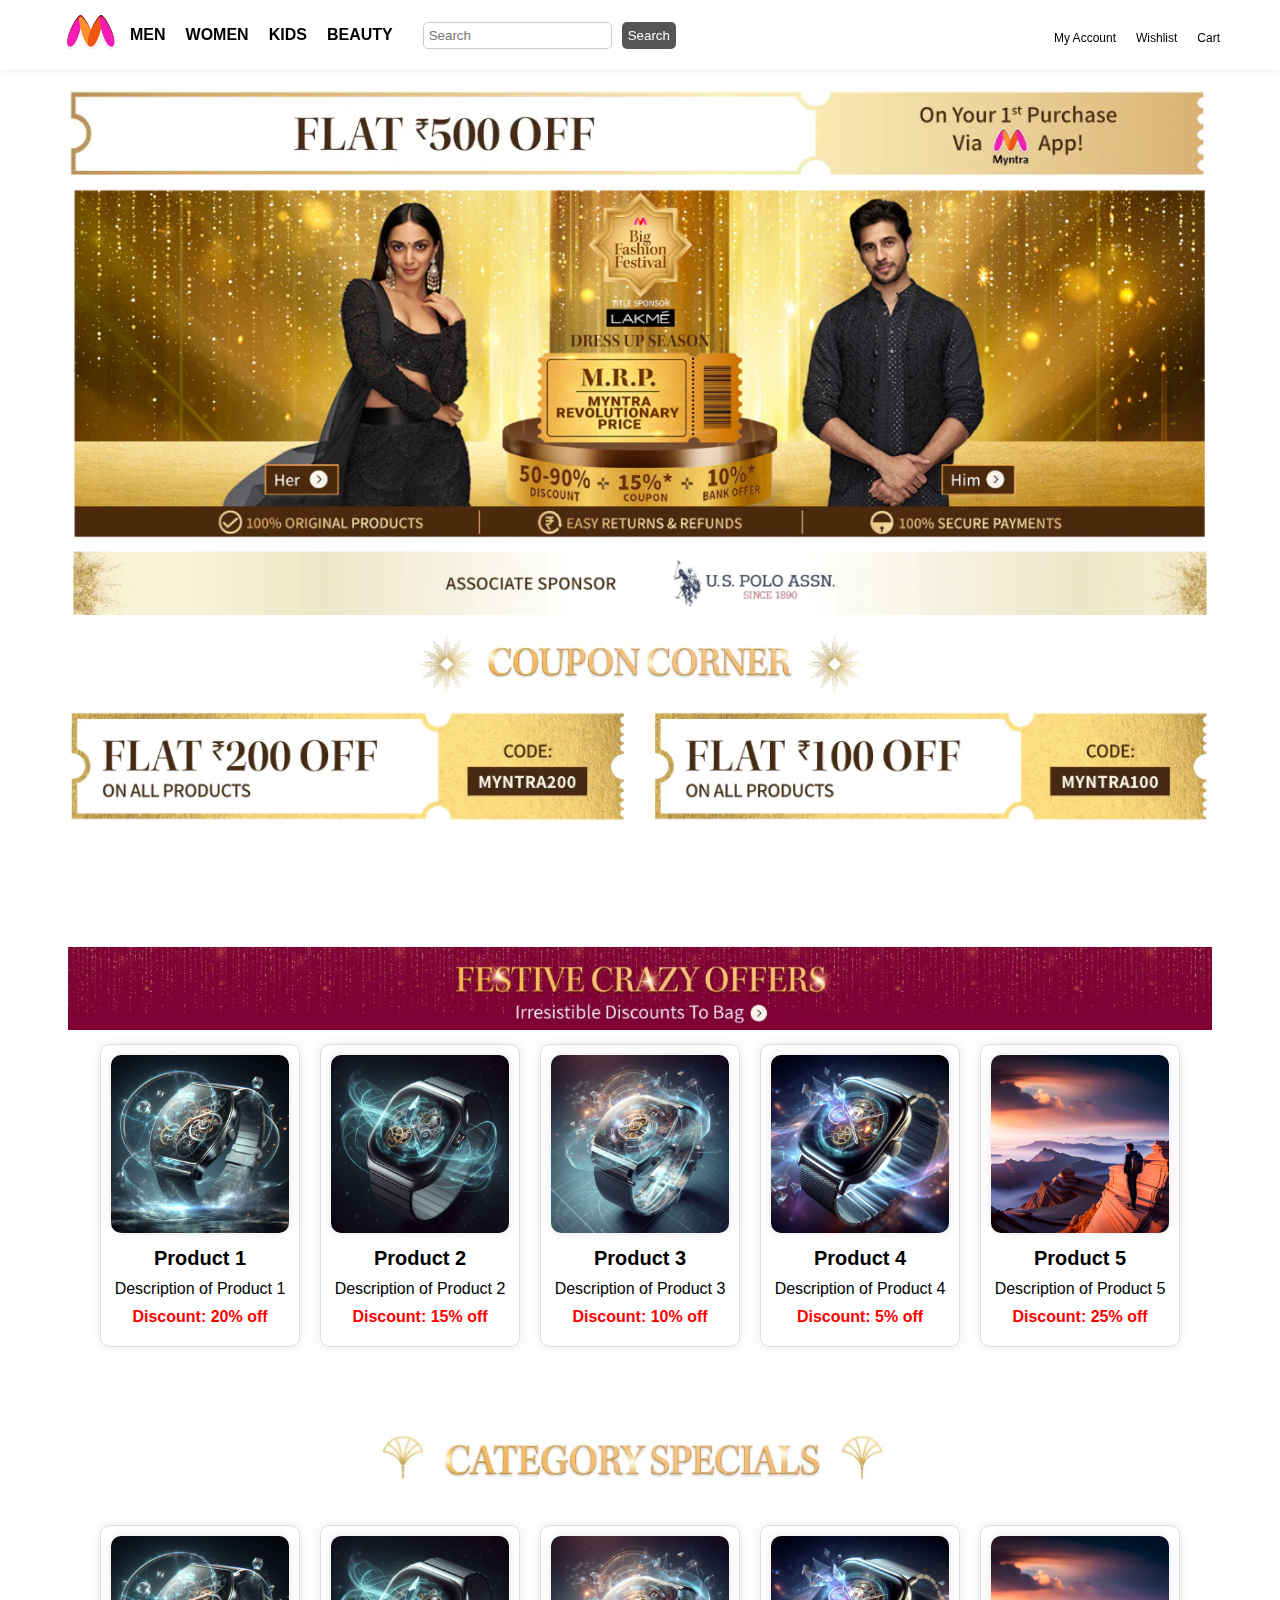
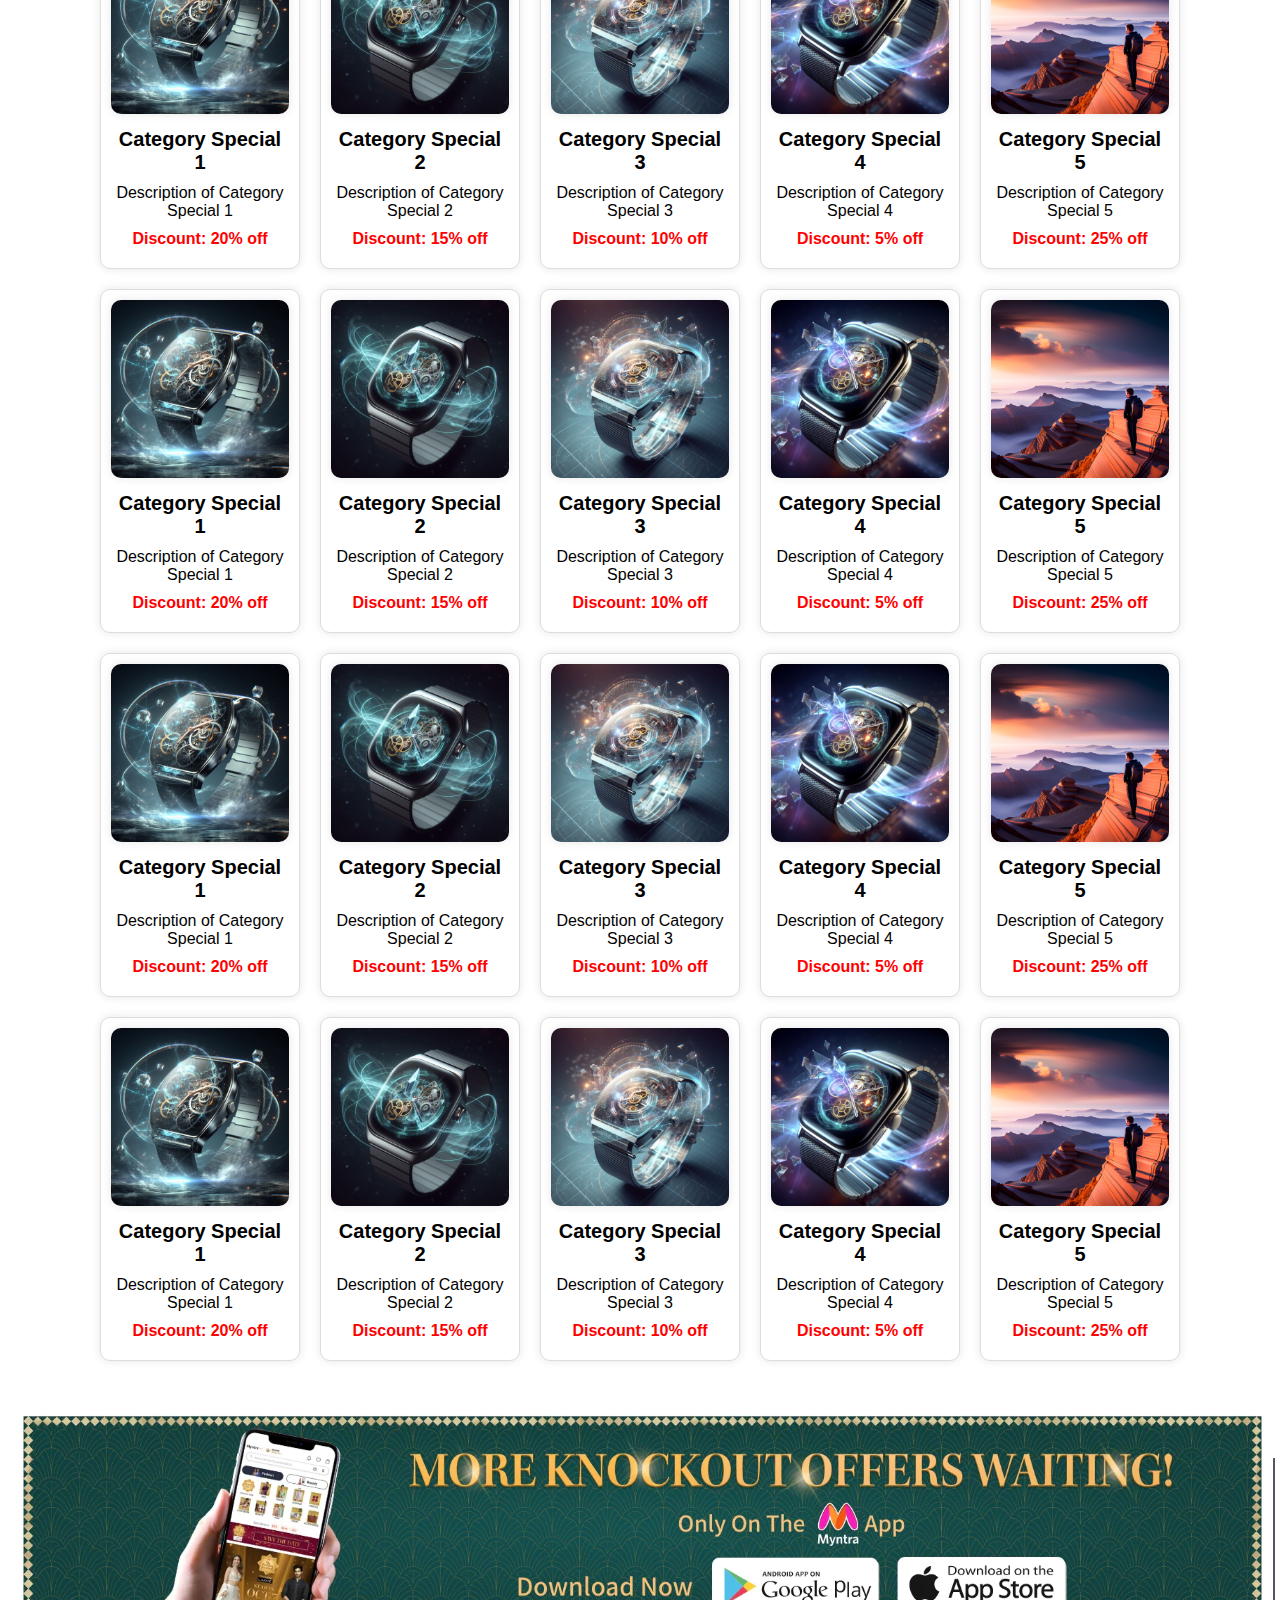
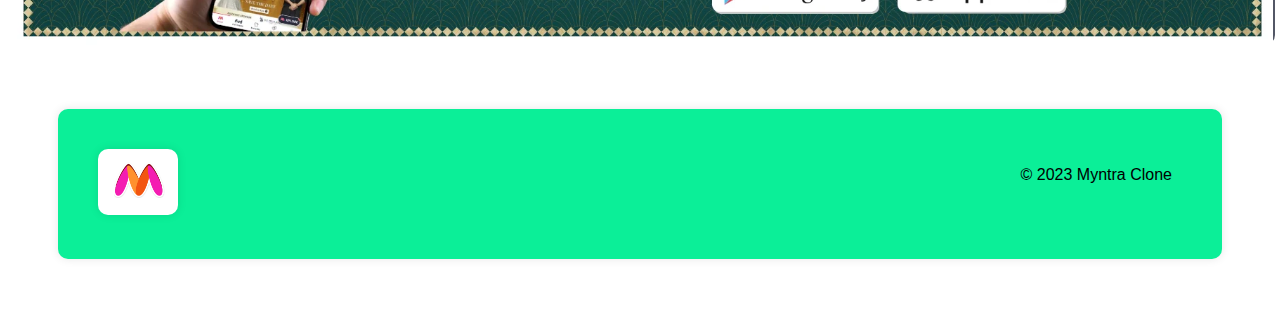
==== myntra/index.html @ 58ff1442 "first commit" ====
<!DOCTYPE html>
<html lang="en">
  <head>
    <meta charset="UTF-8" />
    <meta name="viewport" content="width=device-width, initial-scale=1.0" />
    <title>Myntra Clone</title>
    <link rel="stylesheet" href="styles/style.css" />
    <link rel="stylesheet" href="styles/header.css" />
    <link rel="stylesheet" href="styles/hero.css" />
    <link rel="stylesheet" href="styles/festive.css" />
    <link rel="stylesheet" href="styles/footer.css" />

    <link
      rel="stylesheet"
      href="https://cdnjs.cloudflare.com/ajax/libs/font-awesome/6.4.2/css/all.min.css"
      integrity="sha512-z3gLpd7yknf1YoNbCzqRKc4qyor8gaKU1qmn+CShxbuBusANI9QpRohGBreCFkKxLhei6S9CQXFEbbKuqLg0DA=="
      crossorigin="anonymous"
      referrerpolicy="no-referrer"
    />
  </head>
  <body>
    <div id="loading-screen" class="loading-screen">
      <div class="loading-content">
        <h2>Loading...</h2>
      </div>
    </div>
    <header class="myntra-header-section">
      <div class="myntra-header">
        <div class="logo">
          <img src="images/logo.png" alt="Myntra Logo" />
        </div>
        <nav class="main-menu">
          <ul>
            <li>
              <a href="#">MEN</a>
              <div class="sub-menu">
                <table>
                  <tr>
                    <td><a href="#">T-Shirts</a></td>
                    <td><a href="#">Casual Shirts</a></td>
                    <td><a href="#">Formal Shirts</a></td>
                  </tr>
                  <tr>
                    <td><a href="#">Sweatshirts</a></td>
                    <td><a href="#">Sweaters</a></td>
                    <td><a href="#">Jackets</a></td>
                  </tr>
                  <tr>
                    <td><a href="#">Blazers & Coats</a></td>
                    <td><a href="#">Suits</a></td>
                    <td><a href="#">Rain Jackets</a></td>
                  </tr>
                </table>
              </div>
            </li>
            <li>
              <a href="#">WOMEN</a>
              <div class="sub-menu">
                <table>
                  <tr>
                    <td><a href="#">T-Shirts</a></td>
                    <td><a href="#">Casual Shirts</a></td>
                    <td><a href="#">Formal Shirts</a></td>
                  </tr>
                  <tr>
                    <td><a href="#">Sweatshirts</a></td>
                    <td><a href="#">Sweaters</a></td>
                    <td><a href="#">Jackets</a></td>
                  </tr>
                  <tr>
                    <td><a href="#">Blazers & Coats</a></td>
                    <td><a href="#">Suits</a></td>
                    <td><a href="#">Rain Jackets</a></td>
                  </tr>
                </table>
              </div>
            </li>
            <li>
              <a href="#">KIDS</a>
              <div class="sub-menu">
                <table>
                  <tr>
                    <td><a href="#">T-Shirts</a></td>
                    <td><a href="#">Casual Shirts</a></td>
                    <td><a href="#">Formal Shirts</a></td>
                  </tr>
                  <tr>
                    <td><a href="#">Sweatshirts</a></td>
                    <td><a href="#">Sweaters</a></td>
                    <td><a href="#">Jackets</a></td>
                  </tr>
                  <tr>
                    <td><a href="#">Blazers & Coats</a></td>
                    <td><a href="#">Suits</a></td>
                    <td><a href="#">Rain Jackets</a></td>
                  </tr>
                </table>
              </div>
            </li>
            <li>
              <a href="#">BEAUTY</a>
              <div class="sub-menu">
                <table>
                  <tr>
                    <td><a href="#">T-Shirts</a></td>
                    <td><a href="#">Casual Shirts</a></td>
                    <td><a href="#">Formal Shirts</a></td>
                  </tr>
                  <tr>
                    <td><a href="#">Sweatshirts</a></td>
                    <td><a href="#">Sweaters</a></td>
                    <td><a href="#">Jackets</a></td>
                  </tr>
                  <tr>
                    <td><a href="#">Blazers & Coats</a></td>
                    <td><a href="#">Suits</a></td>
                    <td><a href="#">Rain Jackets</a></td>
                  </tr>
                </table>
              </div>
            </li>
          </ul>
        </nav>
        <div class="search-bar">
          <input type="text" placeholder="Search" />
          <button class="search-button">Search</button>
        </div>
        <div class="profile-menu">
          <a href="#">
            <i class="fas fa-user"></i>
            <span>My Account</span>
          </a>
          <a href="#">
            <i class="fas fa-heart"></i>
            <span>Wishlist</span>
          </a>
          <a href="#">
            <i class="fas fa-shopping-cart"></i>
            <span>Cart</span>
          </a>
        </div>
      </div>
    </header>
    <main>
      <section class="hero-section">
        <div class="image-list">
          <img src="images/home/1.png" alt="Image 1" />
          <img src="images/home/2.png" alt="Image 2" />
          <img src="images/home/3.png" alt="Image 3" />
          <img src="images/home/4.png" alt="Image 4" />
        </div>
      </section>
      <!-- Festive Crazy Offers Section -->
      <section class="festive-offers">
        <div class="header-image">
          <img src="images/festive.png" alt="Festive Crazy Offers Header" />
        </div>
        <div class="product-list">
          <div class="product-card">
            <img src="images/products/product1.jpeg" alt="Product 1" />
            <h3>Product 1</h3>
            <p>Description of Product 1</p>
            <p><strong>Discount: 20% off</strong></p>
          </div>
          <div class="product-card">
            <img src="images/products/product2.jpeg" alt="Product 2" />
            <h3>Product 2</h3>
            <p>Description of Product 2</p>
            <p><strong>Discount: 15% off</strong></p>
          </div>
          <div class="product-card">
            <img src="images/products/product3.jpeg" alt="Product 3" />
            <h3>Product 3</h3>
            <p>Description of Product 3</p>
            <p><strong>Discount: 10% off</strong></p>
          </div>
          <div class="product-card">
            <img src="images/products/product4.jpeg" alt="Product 4" />
            <h3>Product 4</h3>
            <p>Description of Product 4</p>
            <p><strong>Discount: 5% off</strong></p>
          </div>
          <div class="product-card">
            <img src="images/products/product5.jpeg" alt="Product 5" />
            <h3>Product 5</h3>
            <p>Description of Product 5</p>
            <p><strong>Discount: 25% off</strong></p>
          </div>
        </div>
      </section>
      <!-- Category Special Section -->
      <section class="category-special">
        <div class="header-image">
          <img src="images/special.png" alt="Category Special Header" />
        </div>
        <div class="product-list">
          <div class="product-card">
            <img src="images/products/product1.jpeg" alt="Category Special 1" />
            <h3>Category Special 1</h3>
            <p>Description of Category Special 1</p>
            <p><strong>Discount: 20% off</strong></p>
          </div>
          <div class="product-card">
            <img src="images/products/product2.jpeg" alt="Category Special 2" />
            <h3>Category Special 2</h3>
            <p>Description of Category Special 2</p>
            <p><strong>Discount: 15% off</strong></p>
          </div>
          <div class="product-card">
            <img src="images/products/product3.jpeg" alt="Category Special 3" />
            <h3>Category Special 3</h3>
            <p>Description of Category Special 3</p>
            <p><strong>Discount: 10% off</strong></p>
          </div>
          <div class="product-card">
            <img src="images/products/product4.jpeg" alt="Category Special 4" />
            <h3>Category Special 4</h3>
            <p>Description of Category Special 4</p>
            <p><strong>Discount: 5% off</strong></p>
          </div>
          <div class="product-card">
            <img src="images/products/product5.jpeg" alt="Category Special 5" />
            <h3>Category Special 5</h3>
            <p>Description of Category Special 5</p>
            <p><strong>Discount: 25% off</strong></p>
          </div>
          <div class="product-card">
            <img src="images/products/product1.jpeg" alt="Category Special 1" />
            <h3>Category Special 1</h3>
            <p>Description of Category Special 1</p>
            <p><strong>Discount: 20% off</strong></p>
          </div>
          <div class="product-card">
            <img src="images/products/product2.jpeg" alt="Category Special 2" />
            <h3>Category Special 2</h3>
            <p>Description of Category Special 2</p>
            <p><strong>Discount: 15% off</strong></p>
          </div>
          <div class="product-card">
            <img src="images/products/product3.jpeg" alt="Category Special 3" />
            <h3>Category Special 3</h3>
            <p>Description of Category Special 3</p>
            <p><strong>Discount: 10% off</strong></p>
          </div>
          <div class="product-card">
            <img src="images/products/product4.jpeg" alt="Category Special 4" />
            <h3>Category Special 4</h3>
            <p>Description of Category Special 4</p>
            <p><strong>Discount: 5% off</strong></p>
          </div>
          <div class="product-card">
            <img src="images/products/product5.jpeg" alt="Category Special 5" />
            <h3>Category Special 5</h3>
            <p>Description of Category Special 5</p>
            <p><strong>Discount: 25% off</strong></p>
          </div>
          <div class="product-card">
            <img src="images/products/product1.jpeg" alt="Category Special 1" />
            <h3>Category Special 1</h3>
            <p>Description of Category Special 1</p>
            <p><strong>Discount: 20% off</strong></p>
          </div>
          <div class="product-card">
            <img src="images/products/product2.jpeg" alt="Category Special 2" />
            <h3>Category Special 2</h3>
            <p>Description of Category Special 2</p>
            <p><strong>Discount: 15% off</strong></p>
          </div>
          <div class="product-card">
            <img src="images/products/product3.jpeg" alt="Category Special 3" />
            <h3>Category Special 3</h3>
            <p>Description of Category Special 3</p>
            <p><strong>Discount: 10% off</strong></p>
          </div>
          <div class="product-card">
            <img src="images/products/product4.jpeg" alt="Category Special 4" />
            <h3>Category Special 4</h3>
            <p>Description of Category Special 4</p>
            <p><strong>Discount: 5% off</strong></p>
          </div>
          <div class="product-card">
            <img src="images/products/product5.jpeg" alt="Category Special 5" />
            <h3>Category Special 5</h3>
            <p>Description of Category Special 5</p>
            <p><strong>Discount: 25% off</strong></p>
          </div>
          <div class="product-card">
            <img src="images/products/product1.jpeg" alt="Category Special 1" />
            <h3>Category Special 1</h3>
            <p>Description of Category Special 1</p>
            <p><strong>Discount: 20% off</strong></p>
          </div>
          <div class="product-card">
            <img src="images/products/product2.jpeg" alt="Category Special 2" />
            <h3>Category Special 2</h3>
            <p>Description of Category Special 2</p>
            <p><strong>Discount: 15% off</strong></p>
          </div>
          <div class="product-card">
            <img src="images/products/product3.jpeg" alt="Category Special 3" />
            <h3>Category Special 3</h3>
            <p>Description of Category Special 3</p>
            <p><strong>Discount: 10% off</strong></p>
          </div>
          <div class="product-card">
            <img src="images/products/product4.jpeg" alt="Category Special 4" />
            <h3>Category Special 4</h3>
            <p>Description of Category Special 4</p>
            <p><strong>Discount: 5% off</strong></p>
          </div>
          <div class="product-card">
            <img src="images/products/product5.jpeg" alt="Category Special 5" />
            <h3>Category Special 5</h3>
            <p>Description of Category Special 5</p>
            <p><strong>Discount: 25% off</strong></p>
          </div>
        </div>
      </section>
    </main>
    <!-- promo section -->
    <section class="section-promo">
      <img src="images/promo.png" alt="Promo" />
    </section>
    <footer class="site-footer">
      <div class="footer-logo">
        <img src="images/logo.png" alt="Myntra Logo" />
      </div>
      <div class="footer-content">
        <p>&copy; 2023 Myntra Clone</p>
        <div class="social-links">
          <a href="#"><i class="fab fa-facebook-f"></i></a>
          <a href="#"><i class="fab fa-instagram"></i></a>
          <a href="#"><i class="fab fa-twitter"></i></a>
        </div>
      </div>
    </footer>
    <script src="scripts/scripts.js"></script>
  </body>
</html>
---- myntra/styles/style.css ----
* {
    box-sizing: border-box;
}


body {
    font-family: Arial, sans-serif;
    margin: 50;
    padding: 0;
}

header {
    background-color: #333;
    color: #fff;
    text-align: center;
    padding: 10px 0;
}

main {
    display: flex;
    justify-content: center;
    flex-wrap: wrap;
    gap: 20px;
    padding: 20px;
}

.product {
    border: 1px solid #ccc;
    padding: 10px;
    text-align: center;
}

.product img {
    max-width: 100%;
    height: auto;
}

.add-to-cart {
    background-color: #333;
    color: #fff;
    border: none;
    padding: 5px 10px;
    cursor: pointer;
}
.section-promo {
    width: 100%;
    margin: 0 auto;  
    color: #fff;
    text-align: center;
    padding: 10px 0;
    
}
.section-promo img {
    overflow: hidden;
    border-radius: 10px;
   
}
    



.loading-screen {
    position: fixed;
    top: 0;
    left: 0;
    width: 100%;
    height: 100%;
    background-color: rgba(0, 0, 0, 0.7);
    display: flex;
    justify-content: center;
    align-items: center;
    z-index: 9999;
    transition: opacity 0.5s;
    opacity: 1;
  }
  
  .loading-content {
    text-align: center;
    color: white;
    font-size: 24px;
  }
---- myntra/styles/header.css ----
/* Header styles */
.myntra-header-section {
  display: flex;
  justify-content: space-between;
  align-items: center;
  background-color: #ffffff;
  box-shadow: 0 0 10px rgba(0, 0, 0, 0.1);
  height: 70px;
  color: #000000;
  padding: 0 50px; /* Adjust the left and right padding */
  position: fixed;
  top: 0;
  left: 0;
  width: 100%; /* Changed to 100% */
  z-index: 100;
}

.myntra-header {
  display: flex;
  align-items: center;
  max-width: 1200px;
  width: 100%;
  margin: 0 auto;
}
/* Logo styles */
.logo img {
  max-width: 100px;
}


/* Logo styles */
.logo img {
  max-width: 100px;
}

/* Main menu styles */
.main-menu ul {
  list-style: none;
  display: flex;
  margin: 0;
  padding: 0;
}

.main-menu li {
  position: relative;
  margin-right: 20px;
}

.main-menu a {
  text-decoration: none;
  color: #000000;
  font-weight: bold;
  position: relative;
}

/* Submenu styles */
.sub-menu {
  display: none;
  position: absolute;
  width: 500px;
  top: 100%;
  left: 0;
  background-color: #ffffff;
  border-radius: 10px;
  box-shadow: 0 0 10px rgba(0, 0, 0, 0.5);
  z-index: 999;
  padding: 20px; 
}

.sub-menu table {
  width: 100%;
  border-collapse: collapse;
}

.sub-menu tr {
  border-bottom: 1px solid #221f1f; 
}

.sub-menu td {
  padding: 5px;
  text-align: left;
}

.sub-menu a {
  color: #000000;
  font-weight: normal;
  display: block;
  text-decoration: none;
}

.sub-menu a:hover {
  color: #1120ee;
}

.main-menu li:hover .sub-menu {
  display: block;
}


.category {
  font-weight: bold;
  margin-bottom: 10px;
}



.search-bar {
  display: flex;
  flex-grow: 1;
  padding: 10px;
}

.search-bar input[type="text"] {
  justify-content: flex-end;
  padding: 5px;
  border: 1px solid #ccc;
  border-radius: 5px;
}

.search-button {
  background-color: #555;
  color: #fff;
  border: none;
  border-radius: 5px;
  margin-left: 10px;
  cursor: pointer;
}

.search-button:hover {
  background-color: #000;
}
.profile-menu {
  display: flex;
}

.profile-menu a {
  text-decoration: none;
  color: #000000;
  display: flex;
  flex-direction: column;
  align-items: center;
  padding: 10px;
}

.profile-menu i {
  font-size: 20px;
  margin-bottom: 5px;
}

.profile-menu span {
  font-size: 12px;
  text-align: center;
}

.profile-menu img {
  max-width: 40px;
  border-radius: 50%;
  margin-right: 10px;
}
---- myntra/styles/hero.css ----
/* Hero section styles */
.hero-section {
  margin-top: 20px; 
  padding: 20px;
  text-align: center;
  width: 100%;
}

/* Image list styles */
.image-list {
  list-style: none;
  padding: 0;
  margin: 0;
}

.image-list  {
  width: 100%;
  margin: 0 auto; /* Center the images horizontally */
  padding: 20px;
  box-sizing: border-box;
}

.image-list img {
  width: 100%;
  height: auto;
}
---- myntra/styles/festive.css ----
/* Festive Offers section styles */
.festive-offers {
  margin-top: 20px;
  padding: 40px;
  text-align: center;
  width: 100%;
}

.header-image img {
  width: 100%;
  max-height: 400px;
}

/* Product card styles */
.product-list {
  display: flex;
  flex-wrap: wrap;
  justify-content: center;
}

.product-card {
  width: 200px;
  margin: 10px;
  background-color: #ffffff;
  border: 1px solid #ddd;
  padding: 10px;
  box-sizing: border-box;
  text-align: center;
  border-radius: 10px;
  box-shadow: 0 0 10px rgba(0, 0, 0, 0.1);
}
.product-card:hover {
  /* box-shadow: 0 0 10px rgba(0, 0, 0, 0.3); */
  background-color: #fbfbff;
  color: #000;
  transform: scale(1.1);
  animation: shadow-pulse 0.5s ease-in-out infinite alternate;
}

@keyframes shadow-pulse {
  0% {
    box-shadow: 0 0 0 0 rgba(238, 10, 10, 0.2);
  }
  100% {
    box-shadow: 0 0 0 10px rgba(243, 4, 4, 0);
  }
}

.product-card img {
  width: 100%;
  max-height: 200px;
  border-radius: 10px;
  box-shadow: 0 0 10px rgba(0, 0, 0, 0.1);
 
}
.product-card img:hover {
  transform: scale(1.1);
  animation: image-grow 0.5s ease-in-out infinite alternate;
}

@keyframes image-grow {
  0% {
    transform: scale(1);
  }
  100% {
    transform: scale(1.1);
  }
}

.product-card h3 {
  font-size: 20px;
  margin: 10px 0;
}

.product-card p {
  font-size: 16px;
  margin: 10px 0;
}

.product-card strong {
  color: #ff0000; /* Set the color for the discount */
}
---- myntra/styles/footer.css ----
.site-footer {
  margin: 50px;
  background-color: rgb(11, 239, 152);
  color: #000000;
  padding: 40px;
  display: flex;
  justify-content: space-between;
  align-items: center;
  border-radius: 10px;
  box-shadow: 0 0 10px rgba(0, 0, 0, 0.1);
}

.footer-logo img {
  max-width: 100px;
  border-radius: 10px;
  box-shadow: 0 0 10px rgba(0, 0, 0, 0.1);
}

.footer-content {
  text-align: center;
}

.footer-content p {
  margin: 10px;
}
.footer-content a {
  color: #000000;
  text-decoration: none;
  font-weight: bold;
  margin-top: 10px;
  padding: 10px;
}
.footer-content a:hover {
  color: #000000;
  text-decoration: underline;
}
.footer-social-icons {
  display: flex;
  justify-content: space-between;
  align-items: center;
  max-width: 200px;
  margin: 0 auto;
}
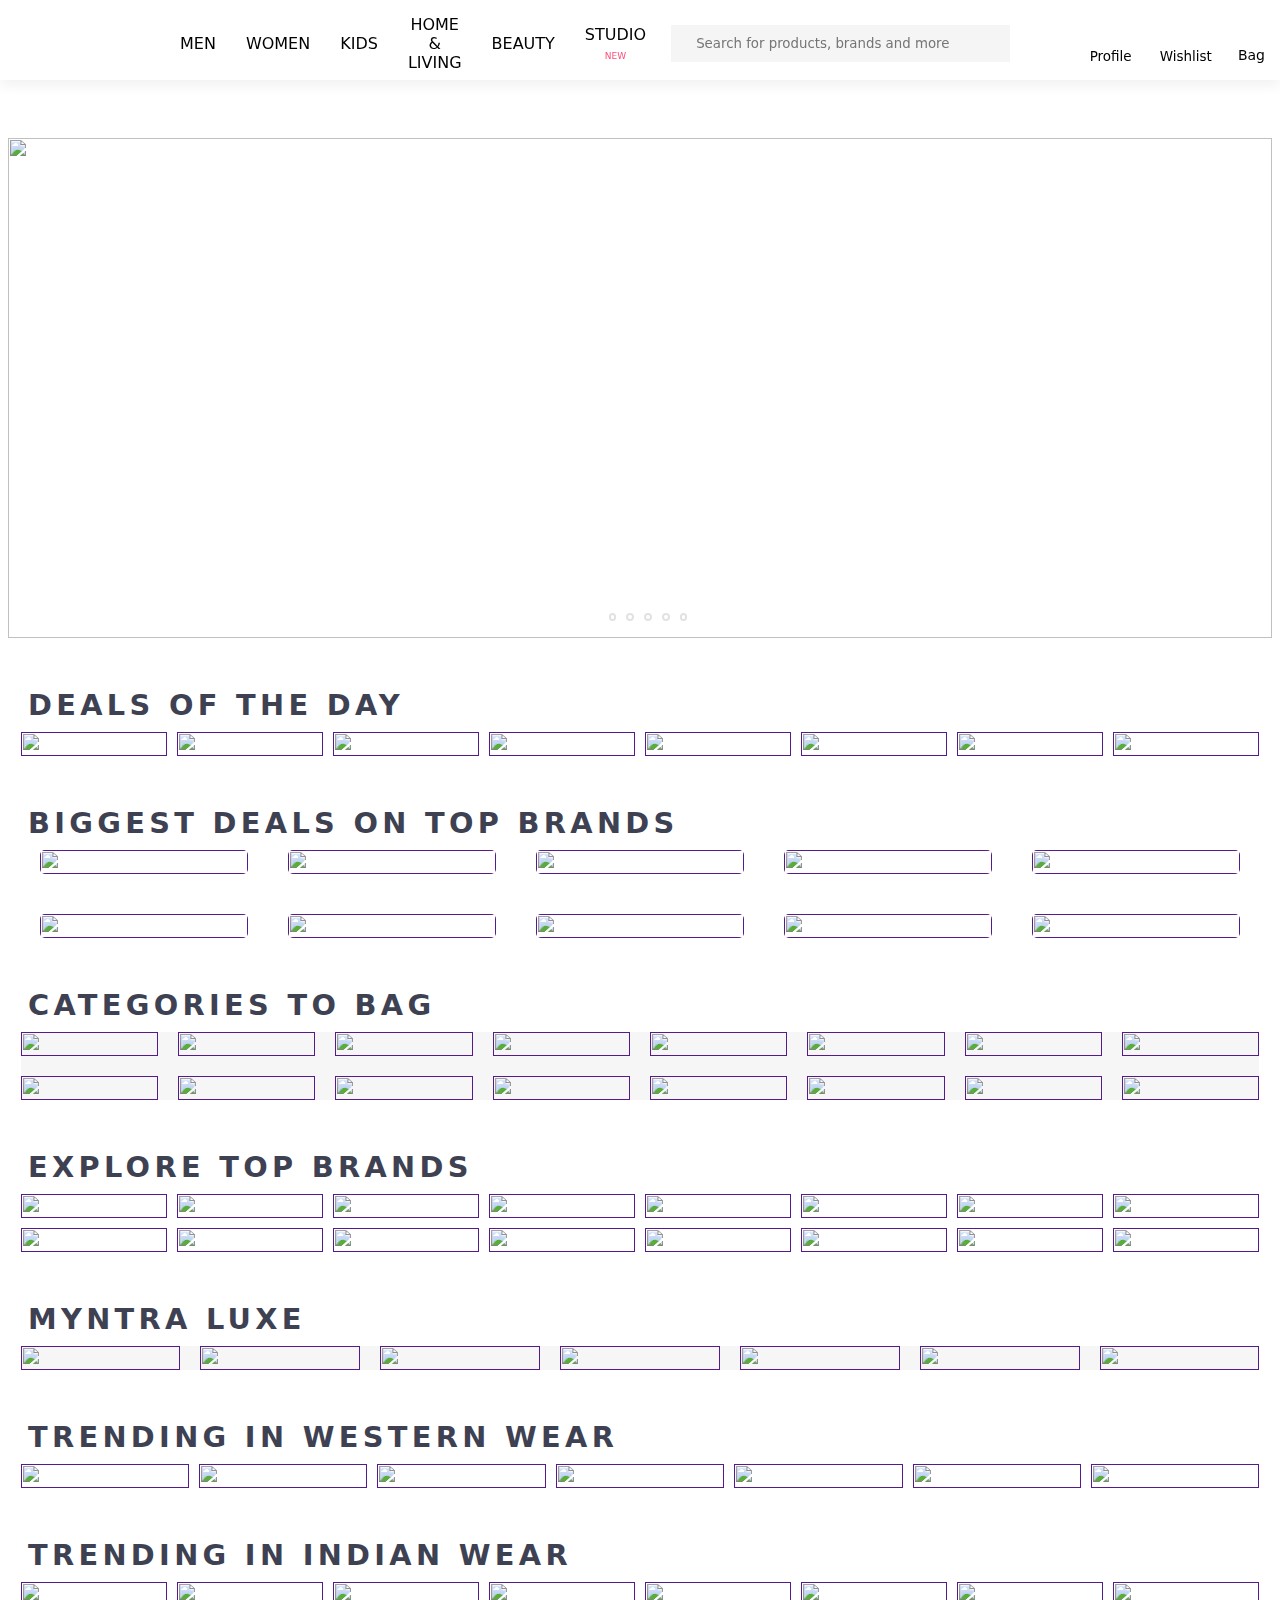
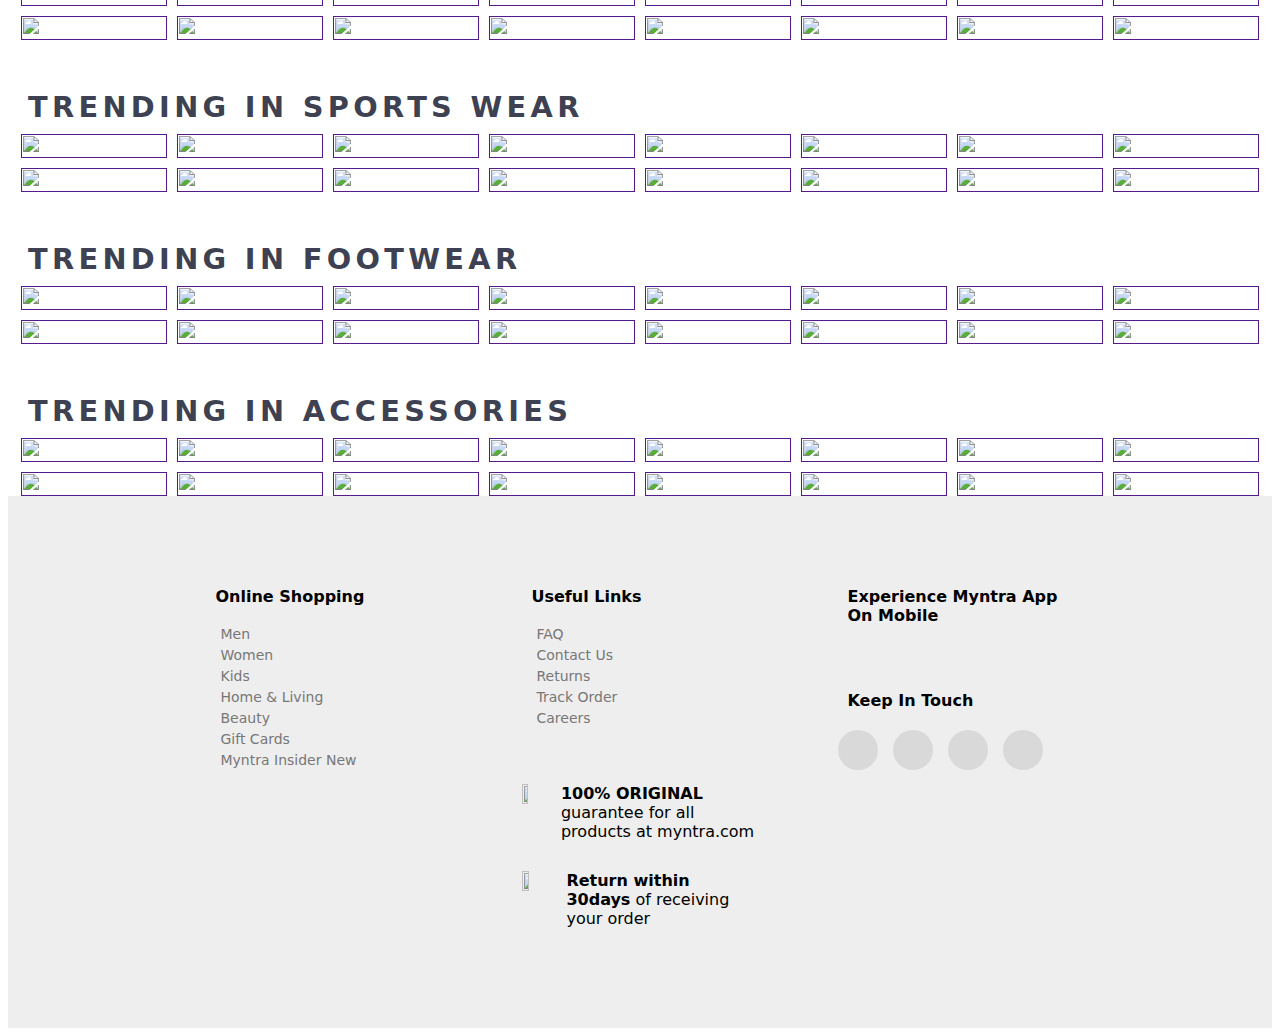
==== commit cc27f706: "first commit" ====
--- a/myntra/index.html
+++ b/myntra/index.html
@@ -1,339 +1,1274 @@
 <!DOCTYPE html>
 <html lang="en">
-  <head>
-    <meta charset="UTF-8" />
-    <meta name="viewport" content="width=device-width, initial-scale=1.0" />
-    <title>Myntra Clone</title>
-    <link rel="stylesheet" href="styles/style.css" />
-    <link rel="stylesheet" href="styles/header.css" />
-    <link rel="stylesheet" href="styles/hero.css" />
-    <link rel="stylesheet" href="styles/festive.css" />
-    <link rel="stylesheet" href="styles/footer.css" />
-
-    <link
-      rel="stylesheet"
-      href="https://cdnjs.cloudflare.com/ajax/libs/font-awesome/6.4.2/css/all.min.css"
-      integrity="sha512-z3gLpd7yknf1YoNbCzqRKc4qyor8gaKU1qmn+CShxbuBusANI9QpRohGBreCFkKxLhei6S9CQXFEbbKuqLg0DA=="
-      crossorigin="anonymous"
-      referrerpolicy="no-referrer"
-    />
-  </head>
-  <body>
-    <div id="loading-screen" class="loading-screen">
-      <div class="loading-content">
-        <h2>Loading...</h2>
+
+<head>
+  <meta charset="UTF-8" />
+ <meta name="viewport" content="width=device-width, initial-scale=1.0" />
+  <title>
+    Myntra | Home
+  </title>
+
+  <link rel="stylesheet" href="style.css" />
+  <link rel="stylesheet" href="./Product/nav.css">
+</head>
+
+<body>
+  <div id="nav">
+    <div class="menu">
+      <ul>
+        <img style="
+            height: 60px;
+            width: 60px;
+            margin-top: 11px;
+            margin-left: 15px;
+          "
+          src="[data-uri]"
+          alt="MyntraLogo" />
+
+
+
+        <div id="nav-titles">
+          <li>
+            <span style="padding:26px 0px;" class="menHover">MEN</span>
+            <div class="cr"></div>
+           
+
+            <div class="sub-menu-1">
+
+              <div style="margin-top:-40px ;">
+                <ul>
+                  <li>
+                    <a href="#">
+                      <h4>Topwear</h4>
+                    </a>
+                  </li>
+                  <li><a href="./Product_Page/mens.html">T-Shirts</a></li>
+                  <li><a href="./Product_Page/mens.html">Casual Shirts</a></li>
+                  <li><a href="./Product_Page/mens.html">Sweatshirts</a></li>
+                  <li><a href="./Product_Page/mens.html">Jackets</a></li>
+                  <li><a href="./Product_Page/mens.html">Blazers & Coats</a></li>
+                  <li><a href="./Product_Page/mens.html">Suits</a></li>
+                  <li><a href="./Product_Page/mens.html">Rain Jackets</a></li>
+                </ul>
+              </div>
+
+              <div style="margin-top: -40px;">
+                <ul>
+                  <li>
+                    <a href="#">
+                      <h4>Bottomwear</h4>
+                    </a>
+                  </li>
+
+                  <li><a href="#"> Jeans</a></li>
+                  <li><a href="#">Casual Trousers</a></li>
+                  <li><a href="#"> Formal Trousers</a></li>
+                  <li><a href="#"> Shortsr</a></li>
+                  <li><a href="#"> Track Pants & Joggers</a></li>
+                </ul>
+              </div>
+
+              <div style="margin-top: -40px;">
+                <ul>
+                  <li>
+                    <a href="#">
+                      <h4>Footwear</h4>
+                    </a>
+                  </li>
+                  <li><a href="#"> Casual Shoes</a></li>
+                  <li><a href="#"> Sports Shoes</a></li>
+                  <li><a href="#"> Formal Shoes</a></li>
+                  <li><a href="#"> Sneakers</a></li>
+                  <li><a href="#"> Sandals & Floaters</a></li>
+                  <li><a href="#"> Flip Flops</a></li>
+                  <li><a href="#"> Socks</a></li>
+                </ul>
+              </div>
+
+              <div style="margin-top: -40px;">
+                <ul>
+                  <li>
+                    <a href="#">
+                      <h4>Sports & Active Wear</h4>
+                    </a>
+                  </li>
+                  <li><a href="#">Sports Shoes</a></li>
+                  <li><a href="#"> Sports Sandals</a></li>
+                  <li><a href="#"> Active T-Shirts</a></li>
+                  <li><a href="#">Track Pants & Shorts</a></li>
+                  <li><a href="#"> Tracksuits</a></li>
+                  <li><a href="#"> Jackets & Sweatshirts</a></li>
+                  <li><a href="#"> Sports Accessories</a></li>
+                  <li><a href="#"> Swimwear</a></li>
+                </ul>
+              </div>
+
+              <div style="margin-top: -40px;">
+                <ul>
+                  <li>
+                    <a href="#">
+                      <h4>Fashion Accessories</h4>
+                    </a>
+                  </li>
+                  <li><a href="#"> Wallets</a></li>
+                  <li><a href="#"> Belts</a></li>
+                  <li><a href="#"> Perfumes & Body Mists</a></li>
+                  <li><a href="#"> Trimmers</a></li>
+                  <li><a href="#">Ties, Cufflinks & Pocket Squares</a></li>
+                  <li><a href="#"> Accessory Gift Sets</a></li>
+                  <li><a href="#"> Caps & Hats</a></li>
+                  <li><a href="#"> Mufflers, Scarves & Gloves</a></li>
+                  <li><a href="#"> Rings & Wristwear</a></li>
+                  <li><a href="#"> Helmets</a></li>
+                </ul>
+              </div>
+
+              <div class="cr"></div>
+
+
+            </div>
+
+
+          </li>
+
+          <li>
+            <span style="padding:26px 0px;" id="wm">WOMEN</span>
+            <div class="cr"></div>
+
+            <div id="sb1" class="sub-menu-1" style="margin-left:-135px ;">
+              <div style="margin-top: -40px;">
+                <ul>
+                  <li>
+                    <a href="#">
+                      <h4>Indian & Fusion Wear</h4>
+                    </a>
+                  </li>
+                  <li><a href="./Product_Page/womens.html"> Kurtas & Suits</a></li>
+                  <li><a href="./Product_Page/womens.html"> Kurtis, Tunics & Tops</a></li>
+                  <li><a href="./Product_Page/womens.html"> Sarees</a></li>
+                  <li><a href="./Product_Page/womens.html"> Ethnic Wear</a></li>
+                  <li><a href="./Product_Page/womens.html"> Leggings, Salwars & Churidars</a></li>
+
+                  <li><a href="#"> Skirts & Palazzos</a></li>
+                  <li><a href="#"> Dress Materials</a></li>
+                  <li><a href="#"> Lehenga Cholis</a></li>
+                  <li><a href="#"> Dupattas & Shawls</a></li>
+
+                  <li><a href="#"> Jackets </a></li>
+                </ul>
+              </div>
+              <div style="margin-top: -40px;">
+                <ul>
+                  <li>
+                    <a href="#">
+                      <h4>Western Wear</h4>
+                    </a>
+                  </li>
+                  <li><a href="#"> Dresses</a></li>
+                  <li><a href="#">Tops</a></li>
+                  <li><a href="#">Tshirts</a></li>
+                  <li><a href="#"> Jeans</a></li>
+                  <li><a href="#"> Trousers & Capris</a></li>
+
+                  <li><a href="#"> Co-ords</a></li>
+                  <li><a href="#"> Playsuits</a></li>
+                  <li><a href="#"> Jumpsuits</a></li>
+                  <li><a href="#"> Shrugs</a></li>
+                  <li><a href="#"> Sweaters & Sweatshirts</a></li>
+                  <li><a href="#">Jackets & Coats</a></li>
+                  <li><a href="#"> Blazers & Waistcoats</a></li>
+                </ul>
+              </div>
+              <div style="margin-top: -40px;">
+                <ul>
+                  <li>
+                    <a href="#">
+                      <h4>Maternity</h4>
+                    </a>
+                  </li>
+                  <br />
+                  <li>
+                    <a href="#">
+                      <h4>Sunglasses & Frames</h4>
+                    </a>
+                  </li>
+                  <br />
+                  <li>
+                    <a href="#">
+                      <h4>Footwear</h4>
+                    </a>
+                  </li>
+                  <li><a href="#"> Flats</a></li>
+                  <li><a href="#"> Casual Shoes</a></li>
+                  <li><a href="#">Tshirts</a></li>
+                  <li><a href="#"> Heels</a></li>
+                  <li><a href="#"> Boots</a></li>
+
+                
+                </ul>
+              </div>
+              <div style="margin-top: -40px;">
+                <ul>
+                  <li>
+                    <a href="#">
+                      <h4>Lingerie & Sleepwear</h4>
+                    </a>
+                  </li>
+                  <li><a href="#">Bra</a></li>
+                  <li><a href="#"> Briefs</a></li>
+                  <li><a href="#"> Shapewear</a></li>
+                  <li><a href="#"> Sleepwear & Loungewear</a></li>
+                  <li><a href="#"> Swimwear</a></li>
+
+                  <li><a href="#"> Camisoles & Thermals</a></li>
+                </ul>
+              </div>
+              <div style="margin-top: -40px;">
+                <ul>
+                  <li>
+                    <a href="#">
+                      <h4>Gadgets</h4>
+                    </a>
+                  </li>
+                  <li><a href="#">Smart Wearables</a></li>
+                  <li><a href="#"> Fitness Gadgets</a></li>
+                  <li><a href="#"> Headphones</a></li>
+                  <li><a href="#"> Speakers</a></li>
+                </ul>
+              </div>
+
+
+
+              <div class="cr"></div>
+
+
+
+
+
+            </div>
+          </li>
+          <li>
+            <span style="padding:26px 0px;" id="kd">KIDS</span>
+            <div class="cr"></div>
+
+            <div id="sb2" class="sub-menu-1" style="margin-left:-228px ;">
+              <div class="cr"></div>
+              <div style="margin-top: -40px;">
+                <ul>
+                  <li>
+                    <a href="#">
+                      <h4>Boys Clothing</h4>
+                    </a>
+                  </li>
+                  <li><a href="#"> T-Shirts</a></li>
+                  <li><a href="#"> Shirts</a></li>
+                  <li><a href="#"> Shorts</a></li>
+                  <li><a href="#"> Jeans</a></li>
+                  <li><a href="#"> Trousers</a></li>
+
+                  <li><a href="#"> Clothing Sets</a></li>
+                  <li><a href="#"> Ethnic Wear</a></li>
+                  <li><a href="#"> Track Pants & Pyjamas</a></li>
+                  <li><a href="#"> Jacket, Sweater & Sweatshirts</a></li>
+
+                  <li><a href="#"> Party Wear </a></li>
+                  <li><a href="#"> Innerwear & Thermals </a></li>
+                 
+                  <li><a href="#"> Value Packs </a></li>
+                </ul>
+              </div>
+
+              <div style="margin-top: -40px;">
+                <ul>
+                  <li>
+                    <a href="#">
+                      <h4>Girls Clothing</h4>
+                    </a>
+                  </li>
+                  <li><a href="#"> Dresses</a></li>
+                  <li><a href="#"> Tops</a></li>
+                  <li><a href="#"> Tshirts</a></li>
+                  <li><a href="#"> Clothing Sets</a></li>
+                  <li><a href="#"> Lehenga choli</a></li>
+
+                  <li><a href="#"> Kurta Sets</a></li>
+                  <li><a href="#">Party wear</a></li>
+                  <li><a href="#"> Dungarees & Jumpsuits</a></li>
+                  <li><a href="#"> Skirts & shorts</a></li>
+
+                  <li><a href="#"> Tights & Leggings </a></li>
+                  <li><a href="#">Jeans, Trousers & Capris </a></li>
+                  <li><a href="#">Jacket, Sweater & Sweatshirts</a></li>
+
+                </ul>
+              </div>
+              <div style="margin-top: -40px;">
+                <ul>
+                  <li>
+                    <a href="#">
+                      <h4>Footwear</h4>
+                    </a>
+                  </li>
+                  <li><a href="#"> Casual Shoes</a></li>
+                  <li><a href="#"> Flipflops</a></li>
+                  <li><a href="#"> Sports Shoes</a></li>
+                  <li><a href="#"> Flats</a></li>
+                  <li><a href="#"> Sandals</a></li>
+
+                  <li><a href="#"> Heels</a></li>
+                  <li><a href="#"> School Shoes</a></li>
+                  <li><a href="#"> Socks</a></li>
+                </ul>
+              </div>
+              <div style="margin-top: -40px;">
+                <ul>
+                  <li>
+                    <a href="#">
+                      <h4>Infants</h4>
+                    </a>
+                  </li>
+                  <li><a href="#"> Bodysuits</a></li>
+                  <li><a href="#"> Rompers & Sleepsuits</a></li>
+                  <li><a href="#"> Clothing Sets</a></li>
+                  <li><a href="#"> Tshirts & Tops</a></li>
+                  <li><a href="#"> Dresses</a></li>
+
+                  <li><a href="#"> Bottom wear</a></li>
+                  <li><a href="#"> Winter Wear</a></li>
+                  <li><a href="#"> Innerwear & Sleepwear</a></li>
+                  <li><a href="#"> Infant Care</a></li>
+                </ul>
+              </div>
+
+              <div style="margin-top: -40px;">
+                <ul>
+                  <li>
+                    <a href="#">
+                      <h4>Kids Accessories</h4>
+                    </a>
+                  </li>
+                  <li><a href="#"> Bags & Backpacks</a></li>
+                  <li><a href="#"> Jewellery & Hair accessory</a></li>
+                  <li><a href="#"> Sunglasses</a></li>
+                  <li><a href="#"> Masks & Protective Gears</a></li>
+                  <li><a href="#"> Caps & Hats</a></li>
+                </ul>
+              </div>
+            </div>
+          </li>
+          <li>
+            <span style="padding:26px 0px;" id="hl">HOME & LIVING</span>
+            <div class="cr"></div>
+            <div id="sb3" class="sub-menu-1" style="margin-left:-295px;">
+              <div class="cr"></div>
+              <div style="margin-top: -40px;">
+                <ul>
+                  <li>
+                    <a href="#">
+                      <h4>Bed Linen & Furnishing</h4>
+                    </a>
+                  </li>
+                  <li><a href="#"> Bed Runners</a></li>
+                  <li><a href="#"> Mattress Protectors</a></li>
+                  <li><a href="#"> Bedsheets</a></li>
+                  <li><a href="#"> Bedding Sets</a></li>
+                  <li><a href="#"> Blankets, Quilts & Dohars</a></li>
+
+                  <li><a href="#"> Pillows & Pillow Covers</a></li>
+                  <li><a href="#"> Bed Covers</a></li>
+                  <li><a href="#">Diwan Sets</a></li>
+                  <li><a href="#">Chair Pads & Covers</a></li>
+                  <li><a href="#"> Sofa Covers</a></li>
+                </ul>
+              </div>
+              <div style="margin-top: -40px;">
+                <ul>
+                  <li>
+                    <a href="#">
+                      <h4>Bath</h4>
+                    </a>
+                  </li>
+                  <li><a href="#">Bath Towels</a></li>
+                  <li><a href="#">Hand & Face Towels</a></li>
+                  <li><a href="#"> Beach Towels</a></li>
+                  <li><a href="#"> Towels Set</a></li>
+                  <li><a href="#"> Bath Rugs</a></li>
+
+                  <li><a href="#"> Bathroom Accessories </a></li>
+                  <li><a href="#"> Shower Curtains</a></li>
+                  <li><a href="#"> Bath Robes</a></li>
+                </ul>
+              </div>
+              <div style="margin-top: -40px;">
+                <ul>
+                  <li>
+                    <a href="#">
+                      <h4>Home Décor</h4>
+                    </a>
+                  </li>
+                  <li><a href="#"> Plants & Planters</a></li>
+                  <li><a href="#"> Aromas & Candles</a></li>
+                  <li><a href="#"> Clocks</a></li>
+                  <li><a href="#"> Mirrors</a></li>
+                  <li><a href="#"> Wall Décor</a></li>
+
+                  <li><a href="#"> Festive Decor</a></li>
+                  <li><a href="#"> Pooja Essentials</a></li>
+                  <li><a href="#"> Wall Shelves</a></li>
+                  <li><a href="#"> Fountains</a></li>
+                  <li><a href="#"> Showpieces & Vases</a></li>
+                  <li><a href="#"> Ottoman</a></li>
+                </ul>
+              </div>
+              <div style="margin-top: -40px;">
+                <ul>
+                  <li>
+                    <a href="#">
+                      <h4>Home Gift Sets</h4>
+                    </a>
+                  </li>
+                  <br />
+                  <li>
+                    <a href="#">
+                      <h4>Kitchen & Table</h4>
+                    </a>
+                  </li>
+                  <li><a href="#"> Table Runners</a></li>
+                  <li><a href="#"> Dinnerware & Serveware</a></li>
+                  <li><a href="#"> Cups and Mugs</a></li>
+                  <li><a href="#"> Bakeware & Cookware</a></li>
+                  <li><a href="#"> Kitchen Storage & Tools</a></li>
+
+                  <li><a href="#"> Bar & Drinkware</a></li>
+                  <li><a href="#"> Table Covers & Furnishings</a></li>
+                </ul>
+              </div>
+              <div style="margin-top: -40px;">
+                <ul>
+                  <li>
+                    <a href="#">
+                      <h4>Brands</h4>
+                    </a>
+                  </li>
+                  <li><a href="#"> H&M</a></li>
+                  <li><a href="#"> Marks & Spencer</a></li>
+                  <li><a href="#"> Home Centre</a></li>
+                  <li><a href="#">Spaces</a></li>
+                  <li><a href="#">D'Decor</a></li>
+
+                  <li><a href="#">Story@Home</a></li>
+                  <li><a href="#"> Raymond Home</a></li>
+                  <li><a href="#"> Trident</a></li>
+                  <li><a href="#"> Cortina</a></li>
+                  <li><a href="#"> Random</a></li>
+                  <li><a href="#"> Ellementry</a></li>
+                  <li><a href="#"> ROMEE</a></li>
+                  <li><a href="#"> SEJ by Nisha Gupta</a></li>
+                </ul>
+              </div>
+            </div>
+          </li>
+          <li>
+            <span style="padding:26px 0px;" id="beauty-tag">BEAUTY</span>
+            <div class="cr"></div>
+            <div id="sb4" class="sub-menu-1" style="margin-left:-448px ;">
+              <div class="cr"></div>
+              <div style="margin-top: -40px;">
+                <ul>
+                  <li>
+                    <a href="#">
+                      <h4>Makeup</h4>
+                    </a>
+                  </li>
+                  <li><a href="#">Lipstick</a></li>
+                  <li><a href="#"> Lip Gloss</a></li>
+                  <li><a href="#"> Lip Liner</a></li>
+                  <li><a href="#"> Mascara</a></li>
+
+                  <li><a href="#"> Eyeliner</a></li>
+                  <li><a href="#"> Kajal</a></li>
+                  <li><a href="#"> Eyeshadow</a></li>
+                  <li><a href="#"> Foundation</a></li>
+                  <li><a href="#"> Primer</a></li>
+                  <li><a href="#"> Concealer</a></li>
+                  <li><a href="#"> Compact</a></li>
+                  <li><a href="#"> Nail Polish</a></li>
+                </ul>
+              </div>
+              <div style="margin-top: -40px;">
+                <ul>
+                  <li>
+                    <a href="#">
+                      <h4>Skincare, Bath & Body</h4>
+                    </a>
+                  </li>
+                  <li><a href="#"> Face Moisturiser</a></li>
+                  <li><a href="#"> Cleanser</a></li>
+                  <li><a href="#"> Masks & Peel</a></li>
+                  <li><a href="#"> Sunscreen</a></li>
+
+                  <li><a href="#"> Serum</a></li>
+                  <li><a href="#"> Face Wash</a></li>
+                  <li><a href="#"> Eye Cream</a></li>
+                  <li><a href="#"> Lip Balm</a></li>
+                  <li><a href="#"> Body Lotion</a></li>
+                  <li><a href="#"> Body Wash</a></li>
+                  <li><a href="#"> Body Scrub</a></li>
+                  <li><a href="#"> Hand Cream</a></li>
+                </ul>
+              </div>
+              <div style="margin-top: -40px;">
+                <ul>
+                  <li>
+                    <a href="#">
+                      <h4>Haircare</h4>
+                    </a>
+                  </li>
+                  <li><a href="#"> Shampoo</a></li>
+                  <li><a href="#"> Conditioner</a></li>
+                  <li><a href="#"> Hair Cream</a></li>
+                  <li><a href="#"> Hair Oil</a></li>
+
+                  <li><a href="#"> Hair Gel</a></li>
+                  <li><a href="#"> Hair Color</a></li>
+                  <li><a href="#"> Hair Serum</a></li>
+                  <li><a href="#"> Hair Accessory</a></li>
+                </ul>
+              </div>
+              <div style="margin-top: -40px;">
+                <ul>
+                  <li>
+                    <a href="#">
+                      <h4>Appliances</h4>
+                    </a>
+                  </li>
+                  <li><a href="#"> Hair Straightener</a></li>
+                  <li><a href="#"> Hair Dryer</a></li>
+                  <li><a href="#"> Epilator</a></li>
+
+                  <li><a href="#"> Mascara</a></li>
+
+                  <li><a href="#"> Eyeliner</a></li>
+                  <li><a href="#"> Kajal</a></li>
+                  <li><a href="#"> Eyeshadow</a></li>
+                  <li><a href="#"> Foundation</a></li>
+                  <li><a href="#"> Primer</a></li>
+                  <li><a href="#"> Concealer</a></li>
+                  <li><a href="#"> Compact</a></li>
+                  <li><a href="#"> Nail Polish</a></li>
+                </ul>
+              </div>
+            </div>
+          </li>
+          <li>
+            <span style="padding:26px 0px;" id="studio-tag">STUDIO</span> <span class="studio-new">NEW</span>
+            <div class="cr"></div>
+            <div class="sub-menu-5" style="width: 500px; margin-left: -300px; background-color: white;">
+
+              <ul>
+                <li>
+                  <a href="#"></a>
+                </li>
+
+                <li id="studio-logo-for"><a href="#"> <img
+                      src="https://constant.myntassets.com/web/assets/img/studio-logo-new.svg" alt=""> </a></li>
+                <li id="text-for-studio"><a href="">Your daily inspiration for everything fashion</a></li>
+                <li id="start-img"><a href="#"><img
+                      src="https://constant.myntassets.com/web/assets/img/sudio-nav-banner.png" alt=""></a></li>
+                <li><a href=""><button>Explore Studio</button></a></li>
+
+              </ul>
+            </div>
+          </li>
+        </div>
+
+
+
+
+
+        <input id="searchItem" class="icon" type="text" placeholder="Search for products, brands and more" />
+        <div id="Profile-Div">
+          <li>
+            <a href="">
+              <div class="pro">
+                <img src="https://cdn-icons-png.flaticon.com/512/747/747376.png" alt="" />
+                <span id="profile-tag">Profile</span>
+              </div>
+
+              <div id="profile-dropdown" class="sub-menu-1" style="width: 300px; height: 316px; margin-left: -130px;">
+
+
+                <ul id="profile-dropdown-hover">
+                  <div>
+                    <h3>Welcome</h3>
+                    <p style="margin-top:-15px ;">To access account and manage orders</p>
+                    <a href="./LOGIN/Signup.html">
+                      <button id="logbtn">LOGIN / SIGNUP</button>
+                    </a>
+         
+                  </div>
+                  <div style="color: #3e4152c5;">
+                    <li>Order</li>
+                    <li>Whishlist</li>
+                    <li>Gift Card</li>
+                    <li>Contact US</li>
+                    <li>Myntra Insider</li>
+
+                  </div>
+                  <div style="color: #3e4152c5;">
+                    <li>Myntra Credit</li>
+                    <li>Coupons</li>
+                    <li>Saved Cards</li>
+                    <li>Saved Addresses</li>
+
+                  </div>
+                </ul>
+
+
+              </div>
+
+
+            </a>
+          </li>
+          <li>
+            <a href="">
+              <div class="pro">
+                <img src="https://cdn-icons-png.flaticon.com/512/1077/1077035.png" alt="" />
+                <span style="margin-left: -2px;">Wishlist</span>
+              </div>
+            </a>
+          </li>
+          <li>
+            <a href="./cart/cartPage.html">
+              <div id="last-bag-box" class="pro">
+                <img src="https://cdn-icons-png.flaticon.com/512/1656/1656850.png" alt="" />
+                <span id="cartCurrentItemShow" data-reactid="901" style="font-size: 11px; margin-left: 10px;"></span>
+                <span style="margin-left: -4px; margin-top: -3px;">Bag</span>
+              </div>
+            </a>
+          </li>
+        </div>
+      </ul>
+    </div>
+  </div>
+
+  <main>
+    <div class="slider">
+      <div class="slides">
+        
+        <input type="radio" name="radio-btn" id="radio1" />
+        <input type="radio" name="radio-btn" id="radio2" />
+        <input type="radio" name="radio-btn" id="radio3" />
+        <input type="radio" name="radio-btn" id="radio4" />
+        <input type="radio" name="radio-btn" id="radio5" />
+  
+        <div class="slide first">
+          <img
+            src="https://assets.myntassets.com/f_webp,w_980,c_limit,fl_progressive,dpr_2.0/assets/images/2022/3/1/2f6c8211-ac9e-4998-a4e8-bc16fea4cf2c1646124148372-HRX_Desk_Banner.jpg"
+            alt="" />
+        </div>
+        <div class="slide">
+          <img
+            src="https://assets.myntassets.com/f_webp,w_980,c_limit,fl_progressive,dpr_2.0/assets/images/2022/3/1/391e3197-027d-4440-a0c4-b4e2d7ee494a1646139673447-H-N_Desk_Banner--3-.jpg"
+            alt="" />
+        </div>
+        <div class="slide">
+          <img
+            src="https://assets.myntassets.com/f_webp,w_980,c_limit,fl_progressive,dpr_2.0/assets/images/2022/3/1/31200885-2552-4f5a-8a92-be464905ce181646151056720-MFH-Desktop-Banner-.jpg"
+            alt="" />
+        </div>
+        <div class="slide">
+          <img
+            src="https://assets.myntassets.com/f_webp,w_980,c_limit,fl_progressive,dpr_2.0/assets/images/2022/2/28/349419f2-6b66-4b22-8135-f46c13104a4d1646060784174-Workwear-Collection_Dk.jpg"
+            alt="" />
+        </div>
+        <div class="slide">
+          <img
+            src="https://assets.myntassets.com/f_webp,w_980,c_limit,fl_progressive,dpr_2.0/assets/images/2021/11/16/11cc5325-37c6-4490-9adb-6f09ccb2a0781637049244895-luxe-banner.jpg"
+            alt="" />
+        </div>
+      
+        <div class="navigation-auto">
+          <div class="auto-btn1"></div>
+          <div class="auto-btn2"></div>
+          <div class="auto-btn3"></div>
+          <div class="auto-btn4"></div>
+          <div class="auto-btn5"></div>
+        </div>
+        
       </div>
-    </div>
-    <header class="myntra-header-section">
-      <div class="myntra-header">
-        <div class="logo">
-          <img src="images/logo.png" alt="Myntra Logo" />
-        </div>
-        <nav class="main-menu">
-          <ul>
-            <li>
-              <a href="#">MEN</a>
-              <div class="sub-menu">
-                <table>
-                  <tr>
-                    <td><a href="#">T-Shirts</a></td>
-                    <td><a href="#">Casual Shirts</a></td>
-                    <td><a href="#">Formal Shirts</a></td>
-                  </tr>
-                  <tr>
-                    <td><a href="#">Sweatshirts</a></td>
-                    <td><a href="#">Sweaters</a></td>
-                    <td><a href="#">Jackets</a></td>
-                  </tr>
-                  <tr>
-                    <td><a href="#">Blazers & Coats</a></td>
-                    <td><a href="#">Suits</a></td>
-                    <td><a href="#">Rain Jackets</a></td>
-                  </tr>
-                </table>
-              </div>
-            </li>
-            <li>
-              <a href="#">WOMEN</a>
-              <div class="sub-menu">
-                <table>
-                  <tr>
-                    <td><a href="#">T-Shirts</a></td>
-                    <td><a href="#">Casual Shirts</a></td>
-                    <td><a href="#">Formal Shirts</a></td>
-                  </tr>
-                  <tr>
-                    <td><a href="#">Sweatshirts</a></td>
-                    <td><a href="#">Sweaters</a></td>
-                    <td><a href="#">Jackets</a></td>
-                  </tr>
-                  <tr>
-                    <td><a href="#">Blazers & Coats</a></td>
-                    <td><a href="#">Suits</a></td>
-                    <td><a href="#">Rain Jackets</a></td>
-                  </tr>
-                </table>
-              </div>
-            </li>
-            <li>
-              <a href="#">KIDS</a>
-              <div class="sub-menu">
-                <table>
-                  <tr>
-                    <td><a href="#">T-Shirts</a></td>
-                    <td><a href="#">Casual Shirts</a></td>
-                    <td><a href="#">Formal Shirts</a></td>
-                  </tr>
-                  <tr>
-                    <td><a href="#">Sweatshirts</a></td>
-                    <td><a href="#">Sweaters</a></td>
-                    <td><a href="#">Jackets</a></td>
-                  </tr>
-                  <tr>
-                    <td><a href="#">Blazers & Coats</a></td>
-                    <td><a href="#">Suits</a></td>
-                    <td><a href="#">Rain Jackets</a></td>
-                  </tr>
-                </table>
-              </div>
-            </li>
-            <li>
-              <a href="#">BEAUTY</a>
-              <div class="sub-menu">
-                <table>
-                  <tr>
-                    <td><a href="#">T-Shirts</a></td>
-                    <td><a href="#">Casual Shirts</a></td>
-                    <td><a href="#">Formal Shirts</a></td>
-                  </tr>
-                  <tr>
-                    <td><a href="#">Sweatshirts</a></td>
-                    <td><a href="#">Sweaters</a></td>
-                    <td><a href="#">Jackets</a></td>
-                  </tr>
-                  <tr>
-                    <td><a href="#">Blazers & Coats</a></td>
-                    <td><a href="#">Suits</a></td>
-                    <td><a href="#">Rain Jackets</a></td>
-                  </tr>
-                </table>
-              </div>
-            </li>
-          </ul>
-        </nav>
-        <div class="search-bar">
-          <input type="text" placeholder="Search" />
-          <button class="search-button">Search</button>
-        </div>
-        <div class="profile-menu">
-          <a href="#">
-            <i class="fas fa-user"></i>
-            <span>My Account</span>
-          </a>
-          <a href="#">
-            <i class="fas fa-heart"></i>
-            <span>Wishlist</span>
-          </a>
-          <a href="#">
-            <i class="fas fa-shopping-cart"></i>
-            <span>Cart</span>
-          </a>
-        </div>
+    
+      <div class="navigation-manual">
+        <label for="radio1" class="manual-btn"></label>
+        <label for="radio2" class="manual-btn"></label>
+        <label for="radio3" class="manual-btn"></label>
+        <label for="radio4" class="manual-btn"></label>
+        <label for="radio5" class="manual-btn"></label>
       </div>
-    </header>
-    <main>
-      <section class="hero-section">
-        <div class="image-list">
-          <img src="images/home/1.png" alt="Image 1" />
-          <img src="images/home/2.png" alt="Image 2" />
-          <img src="images/home/3.png" alt="Image 3" />
-          <img src="images/home/4.png" alt="Image 4" />
-        </div>
-      </section>
-      <!-- Festive Crazy Offers Section -->
-      <section class="festive-offers">
-        <div class="header-image">
-          <img src="images/festive.png" alt="Festive Crazy Offers Header" />
-        </div>
-        <div class="product-list">
-          <div class="product-card">
-            <img src="images/products/product1.jpeg" alt="Product 1" />
-            <h3>Product 1</h3>
-            <p>Description of Product 1</p>
-            <p><strong>Discount: 20% off</strong></p>
+
+    </div>
+   
+
+
+    
+
+    
+    <div class="text-banner-container">
+      <h4 class="text-banner-title">DEALS OF THE DAY</h4>
+    </div>
+
+    <div class="img-link-container-1">
+      <a href=""><img
+          src="https://assets.myntassets.com/f_webp,w_196,c_limit,fl_progressive,dpr_2.0/assets/images/2022/2/28/860f160a-91dd-4bcd-b1e5-151f2d6ca3e91646061304219-Trendy-Western-Wear.jpg"
+          alt="" /></a>
+      <a href=""><img
+          src="https://assets.myntassets.com/f_webp,w_196,c_limit,fl_progressive,dpr_2.0/assets/images/2022/2/28/8c8d79e1-9e43-4130-959c-2732eaed4cb71646061287312-Clinique.jpg"
+          alt="" /></a>
+      <a href=""><img
+          src="https://assets.myntassets.com/f_webp,w_196,c_limit,fl_progressive,dpr_2.0/assets/images/2022/2/28/5e35dfb8-0a19-4f5a-8cd9-7c2b648764e31646061287302-Neemli.jpg"
+          alt="" /></a>
+      <a href=""><img
+          src="https://assets.myntassets.com/f_webp,w_196,c_limit,fl_progressive,dpr_2.0/assets/images/2022/2/28/5f9942e1-305c-4777-b81a-d272133e213e1646061304227-T-Shirts.jpg"
+          alt="" /></a>
+      <a href=""><img
+          src="https://assets.myntassets.com/f_webp,w_196,c_limit,fl_progressive,dpr_2.0/assets/images/2022/2/28/f3ed5e09-f8c2-470c-8adf-cf71e644b2c41646061304203-Lingerie.jpg"
+          alt="" /></a>
+      <a href=""><img
+          src="https://assets.myntassets.com/f_webp,w_196,c_limit,fl_progressive,dpr_2.0/assets/images/2022/2/28/860f160a-91dd-4bcd-b1e5-151f2d6ca3e91646061304219-Trendy-Western-Wear.jpg"
+          alt="" /></a>
+      <a href=""><img
+          src="https://assets.myntassets.com/f_webp,w_196,c_limit,fl_progressive,dpr_2.0/assets/images/2022/2/28/8c8d79e1-9e43-4130-959c-2732eaed4cb71646061287312-Clinique.jpg"
+          alt="" /></a>
+      <a href=""><img
+          src="https://assets.myntassets.com/f_webp,w_196,c_limit,fl_progressive,dpr_2.0/assets/images/2022/2/28/5f9942e1-305c-4777-b81a-d272133e213e1646061304227-T-Shirts.jpg"
+          alt="" /></a>
+
+
+    </div>
+
+    <div class="text-banner-container">
+      <h4 class="text-banner-title">BIGGEST DEALS ON TOP BRANDS</h4>
+    </div>
+
+    <div class="img-link-container-2">
+      <a href=""><img
+          src="https://assets.myntassets.com/f_webp,w_245,c_limit,fl_progressive,dpr_2.0/assets/images/2020/11/14/6e0a9fa0-9e8d-4c29-9250-995c9f1ba9331605363273176-Home---U.S.-Polo-Assn..jpg"
+          alt="" /></a>
+      <a href=""><img
+          src="https://assets.myntassets.com/f_webp,w_245,c_limit,fl_progressive,dpr_2.0/assets/images/2020/8/31/e72c82f2-cfd5-4f9a-b1b0-ba9e2b3e51251598892519506-W.jpg"
+          alt="" /></a>
+      <a href=""><img
+          src="https://assets.myntassets.com/f_webp,w_245,c_limit,fl_progressive,dpr_2.0/assets/images/2020/8/31/64ecc170-58af-473f-8144-b1639895a8291598892519457-Veromodo.jpg"
+          alt="" /></a>
+      <a href=""><img
+          src="https://assets.myntassets.com/f_webp,w_245,c_limit,fl_progressive,dpr_2.0/assets/images/2020/8/31/af31285e-f6a3-426e-bbea-0aedef9da17c1598892377537-Tommy-Hilfiger.jpg"
+          alt="" /></a>
+      <a href=""><img
+          src="https://assets.myntassets.com/f_webp,w_245,c_limit,fl_progressive,dpr_2.0/assets/images/retaillabs/2020/9/4/e6c7a718-acc0-4aa6-b04c-470ab139d66c1599230080722-F21--4-.jpg"
+          alt="" />
+      </a>
+      <a href=""><img
+          src="https://assets.myntassets.com/f_webp,w_245,c_limit,fl_progressive,dpr_2.0/assets/images/2020/11/14/5544cd64-d95b-461d-802a-8025fdfeb3331605363272844-Home---Nike.jpg"
+          alt="" /></a>
+      <a href=""><img
+          src="https://assets.myntassets.com/f_webp,w_245,c_limit,fl_progressive,dpr_2.0/assets/images/2020/8/31/8d5afb84-a464-40af-9971-2e9f0827e9b71598892377591-UCB.jpg"
+          alt="" /></a>
+      <a href=""><img
+          src="https://assets.myntassets.com/f_webp,w_245,c_limit,fl_progressive,dpr_2.0/assets/images/2020/8/31/581e2bf6-6d47-4a4b-a11f-43200dc9c6791598892519362-Puma.jpg"
+          alt="" /></a>
+      <a href=""><img
+          src="https://assets.myntassets.com/f_webp,w_245,c_limit,fl_progressive,dpr_2.0/assets/images/2020/8/31/8d5afb84-a464-40af-9971-2e9f0827e9b71598892377591-UCB.jpg"
+          alt="" /></a>
+      <a href=""><img
+          src="https://assets.myntassets.com/f_webp,w_245,c_limit,fl_progressive,dpr_2.0/assets/images/2020/8/31/581e2bf6-6d47-4a4b-a11f-43200dc9c6791598892519362-Puma.jpg"
+          alt="" /></a>
+    </div>
+
+    <div class="text-banner-container">
+      <h4 class="text-banner-title">CATEGORIES TO BAG</h4>
+    </div>
+
+    <div class="img-link-container-3">
+      <a href=""><img
+          src="https://assets.myntassets.com/f_webp,w_163,c_limit,fl_progressive,dpr_2.0/assets/images/2020/7/8/89f1bd9d-3a28-456d-888a-beff717a06f81594222908155-Shirts.jpg"
+          alt="" /></a>
+      <a href=""><img
+          src="https://assets.myntassets.com/f_webp,w_163,c_limit,fl_progressive,dpr_2.0/assets/images/2020/7/8/9ff1f34e-9242-47fd-9566-e7d7a5c240511594222908483-T-shirt.jpg"
+          alt="" /></a><a href=""><img
+          src="https://assets.myntassets.com/f_webp,w_163,c_limit,fl_progressive,dpr_2.0/assets/images/2020/7/8/720cf6ef-3be4-4825-8211-0125c942e3821594222907960-Jeans.jpg"
+          alt="" /></a>
+
+      <a href=""><img
+          src="https://assets.myntassets.com/f_webp,w_163,c_limit,fl_progressive,dpr_2.0/assets/images/2020/7/8/2bac5e2d-337b-42c0-88c7-3d4e2dc464141594222908262-Shorts-_-Trousers.jpg"
+          alt="" /></a>
+
+      <a href=""><img
+          src="https://assets.myntassets.com/f_webp,w_163,c_limit,fl_progressive,dpr_2.0/assets/images/2020/7/8/ae14f627-9fd9-41ce-80a4-f107c316c7eb1594222907625-Casual-shoes.jpg"
+          alt="" /></a>
+
+      <a href=""><img
+          src="https://assets.myntassets.com/f_webp,w_163,c_limit,fl_progressive,dpr_2.0/assets/images/2020/7/8/f0f9b81a-b9d5-4b8b-94d5-ea878fa9b18e1594222834121-Infant-Essential.jpg"
+          alt="" /></a>
+
+      <a href=""><img
+          src="https://assets.myntassets.com/f_webp,w_163,c_limit,fl_progressive,dpr_2.0/assets/images/2020/7/8/8d992d81-49e6-4dec-89a4-49a8af8beb5d1594222967220-Kurtas-_-Kurta-Sets.jpg"
+          alt="" /></a>
+      <a href=""><img
+          src="https://assets.myntassets.com/f_webp,w_163,c_limit,fl_progressive,dpr_2.0/assets/images/2020/7/8/a048cca8-7b5d-417e-9645-ca98f4b6e52c1594222967506-Sarees.jpg"
+          alt="" /></a>
+      <a href=""><img
+          src="https://assets.myntassets.com/f_webp,w_163,c_limit,fl_progressive,dpr_2.0/assets/images/2020/7/8/b0f459a0-9ef0-4392-a9ed-23892a36e79c1594222966859-Dresses.jpg"
+          alt="" /></a>
+
+      <a href=""><img
+          src="https://assets.myntassets.com/f_webp,w_163,c_limit,fl_progressive,dpr_2.0/assets/images/2020/7/8/a4dedaa4-3710-4061-b7d6-ca8c83ce9d021594222967117-Heels.jpg"
+          alt="" /></a>
+
+      <a href=""><img
+          src="https://assets.myntassets.com/f_webp,w_163,c_limit,fl_progressive,dpr_2.0/assets/images/2020/7/8/a352f908-57c8-4c66-b052-18137cf15e6c1594222967074-Handbags.jpg"
+          alt="" /></a>
+
+      <a href=""><img
+          src="https://assets.myntassets.com/f_webp,w_163,c_limit,fl_progressive,dpr_2.0/assets/images/2020/7/8/18eb31db-8dcb-4efa-b92d-61c8ebe0ee811594222834368-Shorts.jpg"
+          alt="" /></a>
+      <a href=""><img
+          src="https://assets.myntassets.com/f_webp,w_163,c_limit,fl_progressive,dpr_2.0/assets/images/2020/7/8/b0f459a0-9ef0-4392-a9ed-23892a36e79c1594222966859-Dresses.jpg"
+          alt="" /></a>
+
+      <a href=""><img
+          src="https://assets.myntassets.com/f_webp,w_163,c_limit,fl_progressive,dpr_2.0/assets/images/2020/7/8/a4dedaa4-3710-4061-b7d6-ca8c83ce9d021594222967117-Heels.jpg"
+          alt="" /></a>
+
+      <a href=""><img
+          src="https://assets.myntassets.com/f_webp,w_163,c_limit,fl_progressive,dpr_2.0/assets/images/2020/7/8/a352f908-57c8-4c66-b052-18137cf15e6c1594222967074-Handbags.jpg"
+          alt="" /></a>
+
+      <a href=""><img
+          src="https://assets.myntassets.com/f_webp,w_163,c_limit,fl_progressive,dpr_2.0/assets/images/2020/7/8/18eb31db-8dcb-4efa-b92d-61c8ebe0ee811594222834368-Shorts.jpg"
+          alt="" /></a>
+    </div>
+
+
+    <div class="text-banner-container">
+      <h4 class="text-banner-title">EXPLORE TOP BRANDS</h4>
+    </div>
+
+    <div class="img-link-container-4">
+      <a href=""><img
+          src="https://assets.myntassets.com/f_webp,w_196,c_limit,fl_progressive,dpr_2.0/assets/images/2020/8/25/a88b9390-5adb-493b-a1b3-702c59ccf53a1598348260502-Nike.jpg"
+          alt="" /></a>
+      <a href=""><img
+          src="https://assets.myntassets.com/f_webp,w_196,c_limit,fl_progressive,dpr_2.0/assets/images/2020/8/25/c9f66558-feab-4d76-aa3c-adc68d81dce21598348260415-Levis.jpg"
+          alt="" /></a><a href=""><img
+          src="https://assets.myntassets.com/f_webp,w_196,c_limit,fl_progressive,dpr_2.0/assets/images/2020/8/5/178c1e5d-69f2-402f-a2a5-ef44700a0f691596640983793-Roadster---.jpg"
+          alt="" /></a><a href=""><img
+          src="https://assets.myntassets.com/f_webp,w_196,c_limit,fl_progressive,dpr_2.0/assets/images/2020/8/25/085719b1-c71e-4f47-950c-9a6b7f291fac1598348260370-Jack-_-Jones.jpg"
+          alt="" /></a><a href=""><img
+          src="https://assets.myntassets.com/f_webp,w_196,c_limit,fl_progressive,dpr_2.0/assets/images/2020/8/5/774f42c4-f459-4514-9b90-cf8a60a5f68c1596644478087-hrx30.jpg"
+          alt="" /></a>
+      <a href=""><img
+          src="https://assets.myntassets.com/f_webp,w_196,c_limit,fl_progressive,dpr_2.0/assets/images/2020/8/25/f6e40444-b1a4-4c91-bb3c-fe213356e7de1598348260541-Only.jpg"
+          alt="" /></a>
+      <a href=""><img
+          src="https://assets.myntassets.com/f_webp,w_196,c_limit,fl_progressive,dpr_2.0/assets/images/2020/8/5/a6de806a-b58b-460b-97fd-d78d80eab39b1596641021693-Women-s-Ethnic-Wear_Anouk.jpg"
+          alt="" /></a>
+      <a href=""><img
+          src="https://assets.myntassets.com/f_webp,w_196,c_limit,fl_progressive,dpr_2.0/assets/images/2020/8/25/8d13b55d-a6a0-40ae-b39f-16f43e7911681598348260460-MAC.jpg"
+          alt="" /></a>
+      <a href=""><img
+          src="https://assets.myntassets.com/f_webp,w_196,c_limit,fl_progressive,dpr_2.0/assets/images/2020/8/25/046ab589-87d5-4afa-8ab3-10e06fdbe6a61598348260596-W.jpg"
+          alt="" /></a>
+      <a href=""><img
+          src="https://assets.myntassets.com/f_webp,w_196,c_limit,fl_progressive,dpr_2.0/assets/images/2020/8/25/f2fdda02-423c-4f11-8f1b-618ba807e5841598348260323-H_M.jpg"
+          alt="" /></a>
+      <a href=""><img
+          src="https://assets.myntassets.com/f_webp,w_196,c_limit,fl_progressive,dpr_2.0/assets/images/2020/8/25/a88b9390-5adb-493b-a1b3-702c59ccf53a1598348260502-Nike.jpg"
+          alt="" /></a>
+      <a href=""><img
+          src="https://assets.myntassets.com/f_webp,w_196,c_limit,fl_progressive,dpr_2.0/assets/images/2020/8/25/c9f66558-feab-4d76-aa3c-adc68d81dce21598348260415-Levis.jpg"
+          alt="" /></a>
+      <a href=""><img
+          src="https://assets.myntassets.com/f_webp,w_196,c_limit,fl_progressive,dpr_2.0/assets/images/2020/8/25/046ab589-87d5-4afa-8ab3-10e06fdbe6a61598348260596-W.jpg"
+          alt="" /></a>
+      <a href=""><img
+          src="https://assets.myntassets.com/f_webp,w_196,c_limit,fl_progressive,dpr_2.0/assets/images/2020/8/25/f2fdda02-423c-4f11-8f1b-618ba807e5841598348260323-H_M.jpg"
+          alt="" /></a>
+      <a href=""><img
+          src="https://assets.myntassets.com/f_webp,w_196,c_limit,fl_progressive,dpr_2.0/assets/images/2020/8/25/a88b9390-5adb-493b-a1b3-702c59ccf53a1598348260502-Nike.jpg"
+          alt="" /></a>
+      <a href=""><img
+          src="https://assets.myntassets.com/f_webp,w_196,c_limit,fl_progressive,dpr_2.0/assets/images/2020/8/25/c9f66558-feab-4d76-aa3c-adc68d81dce21598348260415-Levis.jpg"
+          alt="" /></a>
+    </div>
+    <!-- -------------------------------- -->
+
+    <!-- MYNTRA LUXE -->
+    <div class="text-banner-container">
+      <h4 class="text-banner-title">MYNTRA LUXE</h4>
+    </div>
+
+    <div class="img-link-container-5">
+      <a href=""><img
+          src="https://assets.myntassets.com/f_webp,w_163,c_limit,fl_progressive,dpr_2.0/assets/images/2021/11/16/9b74665b-4512-44aa-a0b2-f7758e5eeb661637055308450-WP-PhaseEight.jpg"
+          alt="" /></a>
+      <a href=""><img
+          src="https://assets.myntassets.com/f_webp,w_163,c_limit,fl_progressive,dpr_2.0/assets/images/2021/11/16/9a1595d0-5d98-435d-be8c-b86597f068bf1637055308456-WP-Swarovski.jpg"
+          alt="" /></a><a href=""><img
+          src="https://assets.myntassets.com/f_webp,w_163,c_limit,fl_progressive,dpr_2.0/assets/images/2021/11/16/77820f04-69d6-476a-b12b-c53385c4c1dc1637055409214-MP-Farah.jpg"
+          alt="" /></a><a href=""><img
+          src="https://assets.myntassets.com/f_webp,w_163,c_limit,fl_progressive,dpr_2.0/assets/images/2021/11/16/dab46379-24d2-4825-a1d8-ab35da877cf81637055409223-MP-HUGOBoss.jpg"
+          alt="" /></a><a href=""><img
+          src="https://assets.myntassets.com/f_webp,w_163,c_limit,fl_progressive,dpr_2.0/assets/images/2021/11/16/90da2fc5-16d3-4efd-baaa-f7019311c6351637054602799-HP-Tissot.jpg"
+          alt="" /></a>
+      <a href=""><img
+          src="https://assets.myntassets.com/f_webp,w_163,c_limit,fl_progressive,dpr_2.0/assets/images/2021/11/16/da3e7c00-2415-4696-a79d-8606628b82ca1637054602783-HP-POLORalphLauren.jpg"
+          alt="" /></a>
+          <a href=""><img
+            src="https://assets.myntassets.com/f_webp,w_163,c_limit,fl_progressive,dpr_2.0/assets/images/2021/11/16/da3e7c00-2415-4696-a79d-8606628b82ca1637054602783-HP-POLORalphLauren.jpg"
+            alt="" /></a>
+    </div>
+    
+
+    <div class="text-banner-container">
+      <h4 class="text-banner-title">TRENDING IN WESTERN WEAR</h4>
+    </div>
+
+    <div class="img-link-container-6">
+
+
+
+      <a href=""><img
+          src="https://assets.myntassets.com/f_webp,w_196,c_limit,fl_progressive,dpr_2.0/assets/images/2020/7/28/655751e9-66c3-49b5-acfc-a508068e6e581595936000398-Content-westernwear-Trends-Vibrantcolourblocks.jpg"
+          alt="" /></a>
+      <a href=""><img
+          src="https://assets.myntassets.com/f_webp,w_196,c_limit,fl_progressive,dpr_2.0/assets/images/2020/8/19/f7585d6d-78ee-42bd-baf2-07eefada7fb31597840566666-Content-westerncasual-color-moss.jpg"
+          alt="" /></a>
+          <a href=""><img
+          src="https://assets.myntassets.com/f_webp,w_196,c_limit,fl_progressive,dpr_2.0/assets/images/2020/8/19/d53a46d7-e8f8-4f7e-9e1a-6cb997d1a1e51597840566613-Content-westerncasual-brand-modarapidoskinnyjeans.jpg"
+          alt="" /></a>
+          <a href=""><img
+          src="https://assets.myntassets.com/f_webp,w_196,c_limit,fl_progressive,dpr_2.0/assets/images/2020/8/19/8116410f-af2c-4980-95ef-04a4162092491597840566722-Content-westerncasual-color-preppyred.jpg"
+          alt="" /></a>
+          <a href=""><img
+          src="https://assets.myntassets.com/f_webp,w_196,c_limit,fl_progressive,dpr_2.0/assets/images/retaillabs/2020/8/20/5b3b3f9a-d893-4f15-9e1c-c7667bca41091597912691188-Content-westerncasual-trend-superhero.jpg"
+          alt="" /></a>
+      <a href=""><img
+          src="https://assets.myntassets.com/f_webp,w_196,c_limit,fl_progressive,dpr_2.0/assets/images/2020/8/25/a88b9390-5adb-493b-a1b3-702c59ccf53a1598348260502-Nike.jpg"
+          alt="" /></a>
+          <a href=""><img
+            src="https://assets.myntassets.com/f_webp,w_196,c_limit,fl_progressive,dpr_2.0/assets/images/2020/8/25/a88b9390-5adb-493b-a1b3-702c59ccf53a1598348260502-Nike.jpg"
+            alt="" /></a>
+          
+    </div>
+
+    <div class="text-banner-container">
+      <h4 class="text-banner-title">TRENDING IN INDIAN WEAR</h4>
+    </div>
+
+    <div class="img-link-container-7">
+      <a href=""><img
+          src="https://assets.myntassets.com/f_webp,w_196,c_limit,fl_progressive,dpr_2.0/assets/images/2020/8/19/a9f68785-e282-425a-b270-c978c387b0f31597840342635-Content-ethnicwear-color-whites.jpg"
+          alt="" /></a>
+      <a href=""><img
+          src="https://assets.myntassets.com/f_webp,w_196,c_limit,fl_progressive,dpr_2.0/assets/images/2020/8/19/0d1e0a28-3088-4719-a692-4cdaa7a33cc71597840342726-Content-ethnicwear-occasion-casuallook.jpg"
+          alt="" /></a><a href=""><img
+          src="https://assets.myntassets.com/f_webp,w_196,c_limit,fl_progressive,dpr_2.0/assets/images/2020/7/28/9d248917-d1b0-4910-8de0-4ed7c2b4af8e1595935030939-Content-ethnicwear-trends-printedkurtaset.jpg"
+          alt="" /></a><a href=""><img
+          src="https://assets.myntassets.com/f_webp,w_196,c_limit,fl_progressive,dpr_2.0/assets/images/2020/7/28/83d9ca97-4aa3-46ce-bd28-b135d3b94a021595935030673-Content-ethnicwear-essentials-everydaykurtas.jpg"
+          alt="" /></a><a href=""><img
+          src="https://assets.myntassets.com/f_webp,w_196,c_limit,fl_progressive,dpr_2.0/assets/images/2020/7/28/9e4fb95e-6268-49c5-9ed1-e6b1bd4b5efd1595935030880-Content-ethnicwear-trend-fashionmeetcomfort.jpg"
+          alt="" /></a>
+      <a href=""><img
+          src="https://assets.myntassets.com/f_webp,w_196,c_limit,fl_progressive,dpr_2.0/assets/images/2020/8/19/f0397d0f-9c2a-4c87-956e-9896b615b3061597840342772-Content-ethnicwear-trend-printparadise.jpg"
+          alt="" /></a>
+      <a href=""><img
+          src="https://assets.myntassets.com/f_webp,w_196,c_limit,fl_progressive,dpr_2.0/assets/images/2020/8/19/87b0957c-41f7-4522-9f30-f69087a0dce61597840342593-Content-ethnicwear-color-mustard.jpg"
+          alt="" /></a><a href=""><img
+          src="https://assets.myntassets.com/f_webp,w_196,c_limit,fl_progressive,dpr_2.0/assets/images/retaillabs/2020/8/21/99463248-ae80-47de-836f-3bafe2262bff1598029618274-Content-mostselling-Ethnicwear-Kurtasetsbiba.jpg"
+          alt="" /></a>
+          <a href=""><img
+          src="https://assets.myntassets.com/f_webp,w_196,c_limit,fl_progressive,dpr_2.0/assets/images/2020/8/19/2ff5c4e9-da10-4d12-9aae-86c38f4c281a1597840342549-Content-ethnicwear-brand-fusiondress.jpg"
+          alt="" /></a>
+          <a href=""><img
+          src="https://assets.myntassets.com/f_webp,w_196,c_limit,fl_progressive,dpr_2.0/assets/images/2020/7/28/e4fe9b08-9d0a-4349-868f-6ac5aa7123ed1595935030800-Content-ethnicwear-trend-Bsummerreadyethnicdresses.jpg"
+          alt="" /></a>
+      <a href=""><img
+          src="https://assets.myntassets.com/f_webp,w_196,c_limit,fl_progressive,dpr_2.0/assets/images/2020/8/19/a9f68785-e282-425a-b270-c978c387b0f31597840342635-Content-ethnicwear-color-whites.jpg"
+          alt="" /></a>
+      <a href=""><img
+          src="https://assets.myntassets.com/f_webp,w_196,c_limit,fl_progressive,dpr_2.0/assets/images/2020/8/19/87b0957c-41f7-4522-9f30-f69087a0dce61597840342593-Content-ethnicwear-color-mustard.jpg"
+          alt="" /></a>
+          <a href=""><img
+            src="https://assets.myntassets.com/f_webp,w_196,c_limit,fl_progressive,dpr_2.0/assets/images/2020/8/19/2ff5c4e9-da10-4d12-9aae-86c38f4c281a1597840342549-Content-ethnicwear-brand-fusiondress.jpg"
+            alt="" /></a>
+            <a href=""><img
+            src="https://assets.myntassets.com/f_webp,w_196,c_limit,fl_progressive,dpr_2.0/assets/images/2020/7/28/e4fe9b08-9d0a-4349-868f-6ac5aa7123ed1595935030800-Content-ethnicwear-trend-Bsummerreadyethnicdresses.jpg"
+            alt="" /></a>
+        <a href=""><img
+            src="https://assets.myntassets.com/f_webp,w_196,c_limit,fl_progressive,dpr_2.0/assets/images/2020/8/19/a9f68785-e282-425a-b270-c978c387b0f31597840342635-Content-ethnicwear-color-whites.jpg"
+            alt="" /></a>
+        <a href=""><img
+            src="https://assets.myntassets.com/f_webp,w_196,c_limit,fl_progressive,dpr_2.0/assets/images/2020/8/19/87b0957c-41f7-4522-9f30-f69087a0dce61597840342593-Content-ethnicwear-color-mustard.jpg"
+            alt="" /></a>
+    </div>
+ 
+    <div class="text-banner-container">
+      <h4 class="text-banner-title">TRENDING IN SPORTS WEAR</h4>
+    </div>
+
+    <div class="img-link-container-8">
+      <a href=""><img
+          src="https://assets.myntassets.com/f_webp,w_196,c_limit,fl_progressive,dpr_2.0/assets/images/2020/8/19/8becef46-f822-4874-b92a-a7cc7f58819d1597841103131-Content-sportswear-brand-nike.png"
+          alt="" /></a>
+      <a href=""><img
+          src="https://assets.myntassets.com/f_webp,w_196,c_limit,fl_progressive,dpr_2.0/assets/images/2020/8/19/7472ab66-adf2-4d1d-9379-4770a73c1efe1597841103172-Content-sportswear-brand-proline.png"
+          alt="" /></a><a href=""><img
+          src="https://assets.myntassets.com/f_webp,w_196,c_limit,fl_progressive,dpr_2.0/assets/images/2020/8/19/65bafbc5-f83b-4158-8168-f7553043814c1597841103082-Content-sportswear-brand-Asics.png"
+          alt="" /></a><a href=""><img
+          src="https://assets.myntassets.com/f_webp,w_196,c_limit,fl_progressive,dpr_2.0/assets/images/2020/8/19/4aa58fe6-8c61-4e37-9fa8-436c31aecb211597840566511-Content-sportswear-essentials-activewear.png"
+          alt="" /></a><a href=""><img
+          src="https://assets.myntassets.com/f_webp,w_196,c_limit,fl_progressive,dpr_2.0/assets/images/retaillabs/2020/8/21/eedc6c0c-c28b-4ccb-952f-a302c96c59ba1598030134978-Content-mostselling-Sportswear-Nikerevolution.jpeg"
+          alt="" /></a>
+      <a href=""><img
+          src="https://assets.myntassets.com/f_webp,w_196,c_limit,fl_progressive,dpr_2.0/assets/images/2020/8/19/48f02c04-8b83-495b-a2df-27ed8a9837a61597840566563-Content-sportswear-mostselling-skechers.png"
+          alt="" /></a>
+      <a href=""><img
+          src="https://assets.myntassets.com/f_webp,w_196,c_limit,fl_progressive,dpr_2.0/assets/images/2020/8/19/7c0ac6d4-94aa-4c56-b6e7-86f7367a1ead1597841103213-Content-sportswear-brand-UA.png"
+          alt="" /></a><a href=""><img
+          src="https://assets.myntassets.com/f_webp,w_196,c_limit,fl_progressive,dpr_2.0/assets/images/2020/7/28/ffc6f4f2-9541-47a2-ba12-e3c68c9407461595935799402-Content-sportswear-Women-Under-Armour-daily-wear-Joggers.jpg"
+          alt="" /></a>
+          <a href=""><img
+          src="https://assets.myntassets.com/f_webp,w_196,c_limit,fl_progressive,dpr_2.0/assets/images/2020/7/28/ba7ebb65-b743-4947-b7b0-2f62a3c912cf1595935799269-Content-sportswear-Women-Athleisure.jpg"
+          alt="" /></a>
+      <a href=""><img
+          src="https://assets.myntassets.com/f_webp,w_196,c_limit,fl_progressive,dpr_2.0/assets/images/2020/7/28/0faf749f-5450-4550-8b48-54b2d2e311b51595935799329-Content-sportswear-Women-Running.jpg"
+          alt="" /></a>
+      <a href=""><img
+          src="https://assets.myntassets.com/f_webp,w_196,c_limit,fl_progressive,dpr_2.0/assets/images/2020/8/19/65bafbc5-f83b-4158-8168-f7553043814c1597841103082-Content-sportswear-brand-Asics.png"
+          alt="" /></a>
+      <a href=""><img
+          src="https://assets.myntassets.com/f_webp,w_196,c_limit,fl_progressive,dpr_2.0/assets/images/2020/8/19/7472ab66-adf2-4d1d-9379-4770a73c1efe1597841103172-Content-sportswear-brand-proline.png"
+          alt="" /></a>
+          <a href=""><img
+            src="https://assets.myntassets.com/f_webp,w_196,c_limit,fl_progressive,dpr_2.0/assets/images/2020/7/28/ba7ebb65-b743-4947-b7b0-2f62a3c912cf1595935799269-Content-sportswear-Women-Athleisure.jpg"
+            alt="" /></a>
+        <a href=""><img
+            src="https://assets.myntassets.com/f_webp,w_196,c_limit,fl_progressive,dpr_2.0/assets/images/2020/7/28/0faf749f-5450-4550-8b48-54b2d2e311b51595935799329-Content-sportswear-Women-Running.jpg"
+            alt="" /></a>
+        <a href=""><img
+            src="https://assets.myntassets.com/f_webp,w_196,c_limit,fl_progressive,dpr_2.0/assets/images/2020/8/19/65bafbc5-f83b-4158-8168-f7553043814c1597841103082-Content-sportswear-brand-Asics.png"
+            alt="" /></a>
+        <a href=""><img
+            src="https://assets.myntassets.com/f_webp,w_196,c_limit,fl_progressive,dpr_2.0/assets/images/2020/8/19/7472ab66-adf2-4d1d-9379-4770a73c1efe1597841103172-Content-sportswear-brand-proline.png"
+            alt="" /></a>
+    </div>
+
+    <div class="text-banner-container">
+      <h4 class="text-banner-title">TRENDING IN FOOTWEAR</h4>
+    </div>
+
+    <div class="img-link-container-9">
+      <a href=""><img
+          src="https://assets.myntassets.com/f_webp,w_196,c_limit,fl_progressive,dpr_2.0/assets/images/2020/7/28/647e166b-f645-443a-892d-df84ee345e781595935221231-Content-Footwear-men-Neutral-shades.jpg"
+          alt="" /></a>
+      <a href=""><img
+          src="https://assets.myntassets.com/f_webp,w_196,c_limit,fl_progressive,dpr_2.0/assets/images/2020/7/28/9654b0f9-42a9-4111-a4b7-27b26c5a22d41595935221284-Content-Footwear-Unisex-Sneakers-for-Dancers_.jpg"
+          alt="" /></a><a href=""><img
+          src="https://assets.myntassets.com/f_webp,w_196,c_limit,fl_progressive,dpr_2.0/assets/images/retaillabs/2020/8/20/be0b0d6f-7c72-4752-859f-ee44902ff7171597912691244-Content-footwear-trend-sneakersmen.jpg"
+          alt="" /></a><a href=""><img
+          src="https://assets.myntassets.com/f_webp,w_196,c_limit,fl_progressive,dpr_2.0/assets/images/2020/8/19/a84d687a-1ff3-4b06-a47b-48021ba7cec11597840342959-Content-footwear-occasion-outbackoutdoor.png"
+          alt="" /></a><a href=""><img
+          src="https://assets.myntassets.com/f_webp,w_196,c_limit,fl_progressive,dpr_2.0/assets/images/2020/8/19/49dd1ce9-d627-4c6e-b544-4be7e1f24a091597840342867-Content-footwear-essentials-flipflops.jpg"
+          alt="" /></a>
+      <a href=""><img
+          src="https://assets.myntassets.com/f_webp,w_196,c_limit,fl_progressive,dpr_2.0/assets/images/retaillabs/2020/8/20/cb3b10a6-a216-4f20-a4f1-81828bc923581597912691297-Content-footwear-trend-sneakerswomen.jpg"
+          alt="" /></a>
+      <a href=""><img
+          src="https://assets.myntassets.com/f_webp,w_196,c_limit,fl_progressive,dpr_2.0/assets/images/2020/8/19/bb73b79f-ff6e-4472-b9da-33f5747c6d861597840342909-Content-footwear-occasion-classics.jpg"
+          alt="" /></a><a href=""><img
+          src="https://assets.myntassets.com/f_webp,w_196,c_limit,fl_progressive,dpr_2.0/assets/images/2020/8/19/1fb4a81c-d5e2-4e46-93d8-b6a87ca92c021597840342817-Content-footwear-color-colorblock.jpg"
+          alt="" /></a>
+          <a href=""><img
+          src="https://assets.myntassets.com/f_webp,w_196,c_limit,fl_progressive,dpr_2.0/assets/images/retaillabs/2020/8/21/76d839cb-b561-42a5-aaa3-6d4e49d0c56f1598030134822-Content-mostselling-Footwear-Rocia.jpg"
+          alt="" /></a>
+      <a href=""><img
+          src="https://assets.myntassets.com/f_webp,w_196,c_limit,fl_progressive,dpr_2.0/assets/images/2020/7/28/1b444433-164b-4551-9749-d2915a286ee01595935221365-Content-Footwear-Women-Comfort-Wear.jpg"
+          alt="" /></a>
+      <a href=""><img
+          src="https://assets.myntassets.com/f_webp,w_196,c_limit,fl_progressive,dpr_2.0/assets/images/2020/7/28/0faf749f-5450-4550-8b48-54b2d2e311b51595935799329-Content-sportswear-Women-Running.jpg"
+          alt="" /></a>
+      <a href=""><img
+          src="https://assets.myntassets.com/f_webp,w_196,c_limit,fl_progressive,dpr_2.0/assets/images/2020/8/19/65bafbc5-f83b-4158-8168-f7553043814c1597841103082-Content-sportswear-brand-Asics.png"
+          alt="" /></a>
+          <a href=""><img
+            src="https://assets.myntassets.com/f_webp,w_196,c_limit,fl_progressive,dpr_2.0/assets/images/retaillabs/2020/8/21/76d839cb-b561-42a5-aaa3-6d4e49d0c56f1598030134822-Content-mostselling-Footwear-Rocia.jpg"
+            alt="" /></a>
+        <a href=""><img
+            src="https://assets.myntassets.com/f_webp,w_196,c_limit,fl_progressive,dpr_2.0/assets/images/2020/7/28/1b444433-164b-4551-9749-d2915a286ee01595935221365-Content-Footwear-Women-Comfort-Wear.jpg"
+            alt="" /></a>
+        <a href=""><img
+            src="https://assets.myntassets.com/f_webp,w_196,c_limit,fl_progressive,dpr_2.0/assets/images/2020/7/28/0faf749f-5450-4550-8b48-54b2d2e311b51595935799329-Content-sportswear-Women-Running.jpg"
+            alt="" /></a>
+        <a href=""><img
+            src="https://assets.myntassets.com/f_webp,w_196,c_limit,fl_progressive,dpr_2.0/assets/images/2020/8/19/65bafbc5-f83b-4158-8168-f7553043814c1597841103082-Content-sportswear-brand-Asics.png"
+            alt="" /></a>
+    </div>
+ 
+    <div class="text-banner-container">
+      <h4 class="text-banner-title">TRENDING IN ACCESSORIES</h4>
+    </div>
+
+    <div class="img-link-container-9">
+      <a href=""><img
+          src="https://assets.myntassets.com/f_webp,w_196,c_limit,fl_progressive,dpr_2.0/assets/images/2020/7/28/2bcf907c-bc21-44cb-9021-7575a963b0ef1595934830671-Content-Accesories-Unisex-True-wirless-lets-get-free.jpg"
+          alt="" /></a>
+      <a href=""><img
+          src="https://assets.myntassets.com/f_webp,w_196,c_limit,fl_progressive,dpr_2.0/assets/images/2020/7/28/bddd9c73-e4f1-43c0-a073-2ff3c0e376b51595934830554-Content-Accesories-men-Sporty-Watches_.jpg"
+          alt="" /></a><a href=""><img
+          src="https://assets.myntassets.com/f_webp,w_196,c_limit,fl_progressive,dpr_2.0/assets/images/2020/8/19/5e68d729-b955-431c-930c-931d8b452d421597840217983-Content-accessories-color-white.png"
+          alt="" /></a><a href=""><img
+          src="https://assets.myntassets.com/f_webp,w_196,c_limit,fl_progressive,dpr_2.0/assets/images/2020/8/19/8363b55c-446f-4de2-bc5b-e75fd6fdfb2d1597840217862-Content-accessories-brand-fastrack.png"
+          alt="" /></a><a href=""><img
+          src="https://assets.myntassets.com/f_webp,w_196,c_limit,fl_progressive,dpr_2.0/assets/images/2020/8/19/274b3659-420d-43c2-8e4c-17249e6eaf8d1597840218139-Content-accessories-trend-minimalist.png"
+          alt="" /></a>
+      <a href=""><img
+          src="https://assets.myntassets.com/f_webp,w_196,c_limit,fl_progressive,dpr_2.0/assets/images/2020/8/19/225f77f5-c299-4849-8586-3ed41b70b1f91597840217917-Content-accessories-brand-imittire.png"
+          alt="" /></a>
+      <a href=""><img
+          src="https://assets.myntassets.com/f_webp,w_196,c_limit,fl_progressive,dpr_2.0/assets/images/2020/8/19/b5fb5332-cad0-4c04-bd5e-70189f5efef01597840218056-Content-accessories-mostselling-mangalsutra.png"
+          alt="" /></a><a href=""><img
+          src="https://assets.myntassets.com/f_webp,w_196,c_limit,fl_progressive,dpr_2.0/assets/images/2020/8/19/4dbcc869-ba34-43df-8348-56c7816363c41597840218100-Content-accessories-trend-handcraftedjewel.png"
+          alt="" /></a>
+          <a href=""><img
+          src="https://assets.myntassets.com/f_webp,w_196,c_limit,fl_progressive,dpr_2.0/assets/images/retaillabs/2020/8/21/bc36f35b-f5ce-4168-bd96-d3c1f65ec4e21598030134870-Content-mostselling-Accessories-Rosegoldwatch.jpeg"
+          alt="" /></a>
+          <a href=""><img
+          src="https://assets.myntassets.com/f_webp,w_196,c_limit,fl_progressive,dpr_2.0/assets/images/2020/8/19/5e68d729-b955-431c-930c-931d8b452d421597840217983-Content-accessories-color-white.png"
+          alt="" /></a>
+      <a href=""><img
+          src="https://assets.myntassets.com/f_webp,w_196,c_limit,fl_progressive,dpr_2.0/assets/images/2020/7/28/2bcf907c-bc21-44cb-9021-7575a963b0ef1595934830671-Content-Accesories-Unisex-True-wirless-lets-get-free.jpg"
+          alt="" /></a>
+      <a href=""><img
+          src="https://assets.myntassets.com/f_webp,w_196,c_limit,fl_progressive,dpr_2.0/assets/images/2020/8/19/5e68d729-b955-431c-930c-931d8b452d421597840217983-Content-accessories-color-white.png"
+          alt="" /></a>
+          <a href=""><img
+            src="https://assets.myntassets.com/f_webp,w_196,c_limit,fl_progressive,dpr_2.0/assets/images/retaillabs/2020/8/21/bc36f35b-f5ce-4168-bd96-d3c1f65ec4e21598030134870-Content-mostselling-Accessories-Rosegoldwatch.jpeg"
+            alt="" /></a>
+            <a href=""><img
+            src="https://assets.myntassets.com/f_webp,w_196,c_limit,fl_progressive,dpr_2.0/assets/images/2020/8/19/5e68d729-b955-431c-930c-931d8b452d421597840217983-Content-accessories-color-white.png"
+            alt="" /></a>
+        <a href=""><img
+            src="https://assets.myntassets.com/f_webp,w_196,c_limit,fl_progressive,dpr_2.0/assets/images/2020/7/28/2bcf907c-bc21-44cb-9021-7575a963b0ef1595934830671-Content-Accesories-Unisex-True-wirless-lets-get-free.jpg"
+            alt="" /></a>
+        <a href=""><img
+            src="https://assets.myntassets.com/f_webp,w_196,c_limit,fl_progressive,dpr_2.0/assets/images/2020/8/19/5e68d729-b955-431c-930c-931d8b452d421597840217983-Content-accessories-color-white.png"
+            alt="" /></a>
+    </div>
+    
+    <footer class="footer">
+      <div class="container">
+        <div class="row">
+          <div class="footer-col">
+            <h4>online shopping</h4>
+            <ul>
+              <li><a href="#">men</a></li>
+              <li><a href="#">women</a></li>
+              <li><a href="#">Kids</a></li>
+              <li><a href="#">Home & living</a></li>
+              <li><a href="#">Beauty</a></li>
+              <li><a href="#">gift cards</a></li>
+              <li>
+                <a href="#">myntra insider <span>New</span> </a>
+              </li>
+            </ul>
           </div>
-          <div class="product-card">
-            <img src="images/products/product2.jpeg" alt="Product 2" />
-            <h3>Product 2</h3>
-            <p>Description of Product 2</p>
-            <p><strong>Discount: 15% off</strong></p>
+          <div class="footer-col">
+            <h4>useful links</h4>
+            <ul>
+              <li><a href="#">FAQ</a></li>
+              <li><a href="#">contact us</a></li>
+              <li><a href="#">returns</a></li>
+              <li><a href="#">track order</a></li>
+              <li><a href="#">Careers</a></li>
+            </ul>
           </div>
-          <div class="product-card">
-            <img src="images/products/product3.jpeg" alt="Product 3" />
-            <h3>Product 3</h3>
-            <p>Description of Product 3</p>
-            <p><strong>Discount: 10% off</strong></p>
+
+          <div class="footer-col">
+            <h4>experience myntra app on mobile</h4>
+            <a href=""><img
+                src="https://constant.myntassets.com/web/assets/img/80cc455a-92d2-4b5c-a038-7da0d92af33f1539674178924-google_play.png"
+                alt="" /></a>
+            <a href=""><img
+                src="https://constant.myntassets.com/web/assets/img/bc5e11ad-0250-420a-ac71-115a57ca35d51539674178941-apple_store.png"
+                alt="" /></a>
+            <h4>keep in touch</h4>
+            <div class="social-links">
+              <a href="#"><i class="fa fa-facebook" aria-hidden="true"></i></a>
+              <a href="#"><i class="fab fa-twitter"></i></a>
+              <a href="#"><i class="fab fa-instagram"></i></a>
+              <a href="#"><i class="fab fa-youtube"></i></a>
+            </div>
           </div>
-          <div class="product-card">
-            <img src="images/products/product4.jpeg" alt="Product 4" />
-            <h3>Product 4</h3>
-            <p>Description of Product 4</p>
-            <p><strong>Discount: 5% off</strong></p>
+
+          <div class="footer-col">
+            <div class="footer-promise">
+              <img
+                src="https://constant.myntassets.com/web/assets/img/6c3306ca-1efa-4a27-8769-3b69d16948741574602902452-original.png"
+                alt="" />
+              <div>
+                <strong>100% ORIGINAL</strong>
+
+                <span>guarantee for all products at myntra.com</span>
+              </div>
+            </div>
+
+            <div class="footer-promise">
+              <img
+                src="https://constant.myntassets.com/web/assets/img/ef05d6ec-950a-4d01-bbfa-e8e5af80ffe31574602902427-30days.png"
+                alt="" />
+              <div>
+                <strong>Return within 30days</strong>
+                <span>of receiving your order</span>
+              </div>
+            </div>
           </div>
-          <div class="product-card">
-            <img src="images/products/product5.jpeg" alt="Product 5" />
-            <h3>Product 5</h3>
-            <p>Description of Product 5</p>
-            <p><strong>Discount: 25% off</strong></p>
-          </div>
-        </div>
-      </section>
-      <!-- Category Special Section -->
-      <section class="category-special">
-        <div class="header-image">
-          <img src="images/special.png" alt="Category Special Header" />
-        </div>
-        <div class="product-list">
-          <div class="product-card">
-            <img src="images/products/product1.jpeg" alt="Category Special 1" />
-            <h3>Category Special 1</h3>
-            <p>Description of Category Special 1</p>
-            <p><strong>Discount: 20% off</strong></p>
-          </div>
-          <div class="product-card">
-            <img src="images/products/product2.jpeg" alt="Category Special 2" />
-            <h3>Category Special 2</h3>
-            <p>Description of Category Special 2</p>
-            <p><strong>Discount: 15% off</strong></p>
-          </div>
-          <div class="product-card">
-            <img src="images/products/product3.jpeg" alt="Category Special 3" />
-            <h3>Category Special 3</h3>
-            <p>Description of Category Special 3</p>
-            <p><strong>Discount: 10% off</strong></p>
-          </div>
-          <div class="product-card">
-            <img src="images/products/product4.jpeg" alt="Category Special 4" />
-            <h3>Category Special 4</h3>
-            <p>Description of Category Special 4</p>
-            <p><strong>Discount: 5% off</strong></p>
-          </div>
-          <div class="product-card">
-            <img src="images/products/product5.jpeg" alt="Category Special 5" />
-            <h3>Category Special 5</h3>
-            <p>Description of Category Special 5</p>
-            <p><strong>Discount: 25% off</strong></p>
-          </div>
-          <div class="product-card">
-            <img src="images/products/product1.jpeg" alt="Category Special 1" />
-            <h3>Category Special 1</h3>
-            <p>Description of Category Special 1</p>
-            <p><strong>Discount: 20% off</strong></p>
-          </div>
-          <div class="product-card">
-            <img src="images/products/product2.jpeg" alt="Category Special 2" />
-            <h3>Category Special 2</h3>
-            <p>Description of Category Special 2</p>
-            <p><strong>Discount: 15% off</strong></p>
-          </div>
-          <div class="product-card">
-            <img src="images/products/product3.jpeg" alt="Category Special 3" />
-            <h3>Category Special 3</h3>
-            <p>Description of Category Special 3</p>
-            <p><strong>Discount: 10% off</strong></p>
-          </div>
-          <div class="product-card">
-            <img src="images/products/product4.jpeg" alt="Category Special 4" />
-            <h3>Category Special 4</h3>
-            <p>Description of Category Special 4</p>
-            <p><strong>Discount: 5% off</strong></p>
-          </div>
-          <div class="product-card">
-            <img src="images/products/product5.jpeg" alt="Category Special 5" />
-            <h3>Category Special 5</h3>
-            <p>Description of Category Special 5</p>
-            <p><strong>Discount: 25% off</strong></p>
-          </div>
-          <div class="product-card">
-            <img src="images/products/product1.jpeg" alt="Category Special 1" />
-            <h3>Category Special 1</h3>
-            <p>Description of Category Special 1</p>
-            <p><strong>Discount: 20% off</strong></p>
-          </div>
-          <div class="product-card">
-            <img src="images/products/product2.jpeg" alt="Category Special 2" />
-            <h3>Category Special 2</h3>
-            <p>Description of Category Special 2</p>
-            <p><strong>Discount: 15% off</strong></p>
-          </div>
-          <div class="product-card">
-            <img src="images/products/product3.jpeg" alt="Category Special 3" />
-            <h3>Category Special 3</h3>
-            <p>Description of Category Special 3</p>
-            <p><strong>Discount: 10% off</strong></p>
-          </div>
-          <div class="product-card">
-            <img src="images/products/product4.jpeg" alt="Category Special 4" />
-            <h3>Category Special 4</h3>
-            <p>Description of Category Special 4</p>
-            <p><strong>Discount: 5% off</strong></p>
-          </div>
-          <div class="product-card">
-            <img src="images/products/product5.jpeg" alt="Category Special 5" />
-            <h3>Category Special 5</h3>
-            <p>Description of Category Special 5</p>
-            <p><strong>Discount: 25% off</strong></p>
-          </div>
-          <div class="product-card">
-            <img src="images/products/product1.jpeg" alt="Category Special 1" />
-            <h3>Category Special 1</h3>
-            <p>Description of Category Special 1</p>
-            <p><strong>Discount: 20% off</strong></p>
-          </div>
-          <div class="product-card">
-            <img src="images/products/product2.jpeg" alt="Category Special 2" />
-            <h3>Category Special 2</h3>
-            <p>Description of Category Special 2</p>
-            <p><strong>Discount: 15% off</strong></p>
-          </div>
-          <div class="product-card">
-            <img src="images/products/product3.jpeg" alt="Category Special 3" />
-            <h3>Category Special 3</h3>
-            <p>Description of Category Special 3</p>
-            <p><strong>Discount: 10% off</strong></p>
-          </div>
-          <div class="product-card">
-            <img src="images/products/product4.jpeg" alt="Category Special 4" />
-            <h3>Category Special 4</h3>
-            <p>Description of Category Special 4</p>
-            <p><strong>Discount: 5% off</strong></p>
-          </div>
-          <div class="product-card">
-            <img src="images/products/product5.jpeg" alt="Category Special 5" />
-            <h3>Category Special 5</h3>
-            <p>Description of Category Special 5</p>
-            <p><strong>Discount: 25% off</strong></p>
-          </div>
-        </div>
-      </section>
-    </main>
-    <!-- promo section -->
-    <section class="section-promo">
-      <img src="images/promo.png" alt="Promo" />
-    </section>
-    <footer class="site-footer">
-      <div class="footer-logo">
-        <img src="images/logo.png" alt="Myntra Logo" />
-      </div>
-      <div class="footer-content">
-        <p>&copy; 2023 Myntra Clone</p>
-        <div class="social-links">
-          <a href="#"><i class="fab fa-facebook-f"></i></a>
-          <a href="#"><i class="fab fa-instagram"></i></a>
-          <a href="#"><i class="fab fa-twitter"></i></a>
         </div>
       </div>
     </footer>
-    <script src="scripts/scripts.js"></script>
-  </body>
+
+  </main>
+
+</body>
+
 </html>
+<script>
+  var counter = 1;
+  setInterval(function () {
+    document.getElementById("radio" + counter).checked = true;
+    counter++;
+    if (counter > 5) {
+      counter = 1;
+    }
+  }, 5000);
+
+
+
+  var CustomerData = JSON.parse(localStorage.getItem("arraylist")) || [];
+  if (CustomerData.length > 0) {
+    document.getElementById("logbtn").innerText = CustomerData[CustomerData.length - 1].Name1;
+   
+  }
+
+  
+  var bagTotal = JSON.parse(localStorage.getItem("cartTotalBag"));
+
+  if (bagTotal > 0) {
+    var cartCurrentItemShow = document.getElementById("cartCurrentItemShow");
+    cartCurrentItemShow.setAttribute("class", "desktop-badge desktop-melon");
+    document.getElementById("cartCurrentItemShow").innerText = bagTotal;
+
+    localStorage.setItem("cartTotalBag", JSON.stringify(bagTotal));
+  }
+
+
+</script>--- a/myntra/style.css
+++ b/myntra/style.css
@@ -0,0 +1,363 @@
+.slider {
+  width: 100%;
+  overflow: hidden;
+  margin-top: 70px;
+}
+
+.slides {
+  width: 500%;
+  height: 500px;
+  display: flex;
+}
+
+.slides input {
+  display: none;
+}
+
+.slide {
+  width: 20%;
+  transition: 2s;
+}
+
+.slide img {
+  width: 100%;
+  height: 100%;
+  object-fit: contain;
+}
+
+
+.navigation-manual {
+  position: absolute;
+  width: 100%;
+  margin-top: -25px;
+  display: flex;
+  justify-content: center;
+}
+
+.manual-btn {
+  padding: 3.9px;
+  border-radius: 10px;
+  cursor: pointer;
+  transition: 1s;
+}
+
+.manual-btn:not(:last-child) {
+  margin-right: 10px;
+}
+
+.manual-btn:hover {
+  background: gray;
+}
+
+#radio1:checked~.first {
+  margin-left: 0;
+}
+
+#radio2:checked~.first {
+  margin-left: -20%;
+}
+
+#radio3:checked~.first {
+  margin-left: -40%;
+}
+
+#radio4:checked~.first {
+  margin-left: -60%;
+}
+
+#radio5:checked~.first {
+  margin-left: -80%;
+}
+
+
+.navigation-auto {
+  position: absolute;
+  display: flex;
+  width: 100%;
+  justify-content: center;
+  margin-top: 475px;
+}
+
+.navigation-auto div {
+  border: 2px solid rgba(211, 211, 211, 0.651);
+  padding: 1.9px;
+  border-radius: 10px;
+  transition: 1s;
+}
+
+.navigation-auto div:not(:last-child) {
+  margin-right: 10px;
+}
+
+#radio1:checked~.navigation-auto .auto-btn1 {
+  background: gray;
+}
+
+#radio2:checked~.navigation-auto .auto-btn2 {
+  background: gray;
+}
+
+#radio3:checked~.navigation-auto .auto-btn3 {
+  background: gray;
+}
+
+#radio4:checked~.navigation-auto .auto-btn4 {
+  background: gray;
+}
+
+#radio5:checked~.navigation-auto .auto-btn5 {
+  background: gray;
+}
+
+
+.text-banner-title {
+  text-transform: uppercase;
+  color: #3e4152;
+  letter-spacing: 0.15em;
+  font-size: 1.8em;
+  margin: 50px 0 10px 20px;
+  max-height: 5em;
+  font-weight: 600;
+}
+
+.img-link-container-1 img,
+.img-link-container-2 img,
+.img-link-container-3 img,
+.img-link-container-4 img,
+.img-link-container-5 img,
+.img-link-container-6 img,
+.img-link-container-7 img,
+.img-link-container-8 img,
+.img-link-container-9 img,
+.img-link-container-10 img {
+  width: 100%;
+  height: 100%;
+  object-fit: cover;
+}
+
+.img-link-container-2 img {
+  border-radius: 5px;
+}
+
+.img-link-container-2 {
+  display: grid;
+  grid-template-columns: repeat(5, 1fr);
+  grid-gap: 40px;
+
+  width: 95%;
+  margin: auto;
+}
+
+.img-link-container-3,
+.img-link-container-5 {
+  background-color: #f6f6f6;
+  display: grid;
+  grid-template-columns: repeat(8, 1fr);
+  grid-gap: 20px;
+  width: 98%;
+  margin: auto;
+}
+
+.img-link-container-1,
+.img-link-container-4,
+.img-link-container-6,
+.img-link-container-7,
+.img-link-container-8,
+.img-link-container-9,
+.img-link-container-10 {
+  display: grid;
+  grid-template-columns: repeat(8, 1fr);
+  gap: 10px;
+  width: 98%;
+  margin: auto;
+}
+
+.img-link-container-5,
+.img-link-container-6 {
+  grid-template-columns: repeat(7, 1fr);
+}
+
+@import url("https://fonts.googleapis.com/css2?family=Poppins:wght@300;400;500;600;700&display=swap");
+
+.container {
+  max-width: 75%;
+  margin: auto;
+  font-family: "Poppins", sans-serif;
+}
+
+.row {
+  display: flex;
+  flex-wrap: wrap;
+  justify-content: space-around;
+}
+
+ul {
+  list-style: none;
+}
+
+.footer {
+  padding: 70px 0;
+
+  background-color: #eee;
+}
+
+.footer-col {
+  width: 25%;
+  padding: 0 15px;
+}
+
+.footer-col ul li {
+  margin-left: -25px;
+}
+
+.footer-col h4 {
+  font-size: 16px;
+  text-transform: capitalize;
+  margin-bottom: 20px;
+  font-weight: 600;
+  position: relative;
+  margin-left: 10px;
+}
+
+.footer-col ul li:not(:last-child) {
+  margin-bottom: 5px;
+}
+
+.footer-col ul li a {
+  font-size: 14px;
+  text-transform: capitalize;
+  color: #ffffff;
+  text-decoration: none;
+  font-weight: 300;
+  color: #777777;
+  display: block;
+  transition: all 0.3s ease;
+}
+
+.footer-col ul li a:hover {
+  color: #000000;
+  padding-left: 8px;
+}
+
+.footer-col .social-links a {
+  display: inline-block;
+  height: 40px;
+  width: 40px;
+  background-color: rgba(134, 134, 134, 0.2);
+  margin: 0 10px 10px 0;
+  text-align: center;
+  line-height: 40px;
+  border-radius: 50%;
+  color: #24262b;
+  transition: all 0.5s ease;
+}
+
+.footer-col .social-links a:hover {
+  color: #ffffff;
+  background-color: #000000;
+}
+
+.footer img {
+  width: 60%;
+  margin-bottom: 20px;
+}
+
+.footer-promise {
+  display: flex;
+  margin-bottom: 30px;
+}
+
+.footer-promise img {
+  width: 25%;
+  height: 25%;
+  margin-right: 15px;
+}
+
+
+
+
+@media (max-width: 767px) {
+  .footer-col {
+    width: 50%;
+    margin-bottom: 30px;
+  }
+}
+
+@media (max-width: 574px) {
+  .footer-col {
+    width: 100%;
+  }
+}
+
+@media screen and (max-width: 850px) {
+
+  .img-link-container-1,
+  .img-link-container-3,
+  .img-link-container-4,
+  .img-link-container-5,
+  .img-link-container-6,
+  .img-link-container-7,
+  .img-link-container-8,
+  .img-link-container-9,
+  .img-link-container-10 {
+    grid-template-columns: repeat(4, 1fr);
+  }
+
+  .slides {
+    height: 200px;
+  }
+
+  .text-banner-title {
+    font-size: 1.3em;
+    text-align: center;
+  }
+}
+
+@media screen and (max-width: 600px) {
+
+  .img-link-container-1,
+  .img-link-container-3,
+  .img-link-container-4,
+  .img-link-container-5,
+  .img-link-container-6,
+  .img-link-container-7,
+  .img-link-container-8,
+  .img-link-container-9,
+  .img-link-container-10 {
+    grid-template-columns: repeat(3, 1fr);
+  }
+
+  .slides {
+    height: 200px;
+  }
+
+  .text-banner-title {
+    font-size: 1.3em;
+    text-align: center;
+  }
+}
+
+@media screen and (max-width: 480px) {
+
+  .img-link-container-1,
+  .img-link-container-2,
+  .img-link-container-3,
+  .img-link-container-4,
+  .img-link-container-5,
+  .img-link-container-6,
+  .img-link-container-7,
+  .img-link-container-8,
+  .img-link-container-9,
+  .img-link-container-10 {
+    grid-template-columns: repeat(2, 1fr);
+  }
+
+  .slides {
+    height: 200px;
+  }
+
+  .text-banner-title {
+    font-size: 1.3em;
+    text-align: center;
+  }
+}--- a/myntra/Product/nav.css
+++ b/myntra/Product/nav.css
@@ -0,0 +1,401 @@
+*{
+  font-family: system-ui, -apple-system, BlinkMacSystemFont, 'Segoe UI', Roboto, Oxygen, Ubuntu, Cantarell, 'Open Sans', 'Helvetica Neue', sans-serif;
+}
+ .cr{
+    width: 100%;
+    height: 500px;
+    
+  } 
+ 
+  #nav{
+    height: 60px;
+
+    text-align: center;
+    
+  }
+ 
+  #nav-titles{
+   
+    display: flex;
+    align-items: center;
+    justify-content: center;
+    margin-left: 50px;
+    font-weight: bold;
+  }
+  .menu{
+    
+    position: fixed;
+   
+    top: 0;
+    right: 0;
+    left: 0;
+    z-index: 10;
+    background-color: white;
+    box-shadow: 0 5px 13px 0 rgb(0 0 0 / 6%);
+    box-sizing: inherit;
+    height: 80px;
+  }
+ 
+  .menu ul {
+    
+    display: flex;
+    top: 100%;
+    margin-top: 0;
+    
+    list-style: none;
+    
+    
+  }
+  .menu ul>li{
+    
+    align-self: center;
+  }
+  
+  .menu ul li {
+    
+    padding: 15px;
+    
+    font-weight: 500;
+  }
+
+  #nav-titles+ input {
+   
+    
+    margin-left: 10px;
+    width: 400px;
+    
+    align-self: center;
+    
+  }
+  .pro> img {
+    height: 60px;
+    width: 60px;
+    margin-top: 11px;
+    margin-left: 55px;
+  }
+  
+  .menu ul li a {
+    text-decoration: none;
+    color: black;
+   
+  }
+  .sub-menu-1 {
+    display: none;
+    font-weight: bold;
+    
+    top: 100%; 
+    margin-left: -70px;
+    padding-top: 50px;
+
+    height: 440px;
+    width: 1135px;
+    
+    background-color: white;
+    
+  }
+  .sub-menu-1 a:hover{
+    font-weight: bold;
+    color: black;
+  }
+  .sub-menu-1 a{
+    font-size: 14px;
+    margin-top: 10px;
+  }
+  .menHover:hover {
+    border-bottom: 4px solid rgb(238, 0, 119);
+    
+  }
+  #wm:hover{
+    border-bottom: 5px solid rgb(241, 106, 174);
+    
+
+  }
+  #kd:hover{
+    border-bottom: 5px solid orangered;
+  }
+  #hl:hover{
+    border-bottom: 5px solid gold;
+  }
+  #beauty-tag:hover{
+    border-bottom: 5px solid rgb(6, 47, 109);
+  }
+  #studio-tag:hover{
+    border-bottom: 5px solid rgb(238, 0, 119);
+  }
+  #profile-tag:hover{
+    border-bottom: 4px solid #f16565;
+  }
+
+  .menu ul li:hover .sub-menu-1 {
+    display: flex;
+    position: absolute;
+  
+    font-weight: 300;
+    font-size: 12px;
+    background-color: rgb(255, 255, 255);
+  }
+  menu ul li:hover cr{
+    display: block;
+    background-color: #232377;
+  }
+  .menu ul li:hover .sub-menu-1 ul {
+    display: block;
+  }
+  .menu ul li:hover .sub-menu-1 ul li {
+    width: 150px;
+    padding: 1px 5px;
+    background: transparent;
+    text-align: left;
+  }
+  .menu ul li:hover .sub-menu-1 ul li a h4 {
+    color: rgb(238, 0, 119);
+  }
+  ul > li:nth-child(5) {
+    height: fit-content;
+    width: max-content;
+  }
+  .pro {
+    height: fit-content;
+
+    display: flex;
+    flex-direction: column;
+    text-align: center;
+  }
+  .pro > img {
+    height: 17px;
+    width: 17px;
+    margin-left: 14px;
+    margin-bottom: 4px;
+    /* */
+  }
+
+  
+  #Profile-Div {
+    display: flex;
+   
+    height: 80px;
+    align-items: center;
+  
+    justify-content: center;
+    margin-left: 60px;
+    font-size: 13.5px;
+  }
+  .pro > span {
+
+    margin-left: 5px;
+  }
+ 
+  .icon {
+    padding-left: 25px;
+    background: url("file:///C:/Users/Admin/Downloads/search_FILL0_wght400_GRAD0_opsz48.svg")
+      no-repeat left;
+    background-size: 20px;
+    height: 35px;
+  
+    border: none;
+    background-color: #f5f5f6;
+  }
+  
+  
+  .studio-new{
+    color:#ff4e78;
+   padding: 5px;
+  font-size:xx-small ;
+  }
+  .sub-menu-5 #start-img img{
+    height: 300px;
+    width: 420px;
+  }
+  .sub-menu-5 #studio-logo-for {
+    height: 60px;
+    width: 120px;
+    align-items: center;
+    margin-left: 140px;
+    margin-top: 10px;
+  }
+  .sub-menu-5 #text-for-studio{
+    text-align: center;
+    font-size: 16px;
+    display: block;
+    width: 420px;
+    margin-bottom: 18px;
+    margin-top: -20px;
+    color: #535766;
+  }
+  .sub-menu-5 button{
+    height: 40px;
+    width: 180px;
+    border: 1px solid rgba(0, 0, 0, 0.282);
+    margin-bottom: 10px;
+    margin-left: 120px;
+    margin-top: 10px;
+    font-size: 16px;
+
+  }
+
+
+  .sub-menu-5 {
+    display: none;
+    font-weight: bold;
+    top: 100%; 
+    margin-left: -700px;
+    
+    width: 480px;
+    z-index: 1;
+    background-color: white;
+    box-shadow: rgba(100, 100, 111, 0.3) 0px 6px 29px 0px;
+  }
+  .menu ul li:hover .sub-menu-5 {
+    display: flex;
+    position: absolute;
+    font-weight: 300;
+    font-size: 12px;
+    background-color: rgb(255, 255, 255);
+  }
+  .menu ul li:hover .sub-menu-5 ul {
+    display: block;
+  }
+  .menu ul li:hover .sub-menu-5 ul li {
+    width: 150px;
+    padding: 1px 5px;
+    background: transparent;
+    text-align: left;
+  }
+  .menu ul li:hover .sub-menu-5 ul li a h4 {
+    color: rgb(238, 0, 119);
+  }
+
+  .cr{
+   
+      position: fixed;
+      top: 80px;
+      bottom: 0;
+      left: 0;
+      right: 0;
+      background-color: rgba(0, 0, 0, 0.111);
+      z-index: -1;
+      pointer-events: none;
+      height: 1000px;
+  }
+  
+  .cr {
+    
+      visibility: hidden;
+    
+  }
+.sub-menu-1:hover  .cr{
+  visibility: visible;
+}
+.sub-menu-5:hover .cr {
+  visibility: visible;
+}
+.menHover:hover + .cr {
+visibility: visible;
+}
+#wm:hover + .cr{
+  visibility: visible;
+}
+#kd:hover + .cr{
+ visibility: visible;
+}
+#hl:hover + .cr{
+  visibility: visible;
+}
+#beauty-tag:hover + .cr{
+  visibility: visible;
+}
+#studio-tag:hover + .cr{
+ visibility: visible;
+}
+#profile-tag:hover + .cr{
+ visibility: visible;
+}
+#last-bag-box img{
+  margin-left: 0px;
+}
+#last-bag-box span{
+  font-size: 14px;
+}
+
+#profile-dropdown{
+  box-shadow: rgba(0, 0, 0, 0.24) 0px 3px 8px;
+ 
+}
+#profile-dropdown ul{
+  width: 100%;
+  margin-top: -50px;
+  
+}
+#profile-dropdown  div{
+ 
+  margin-left: -40px;
+  margin-bottom: 10px;
+  border-bottom: 1px solid rgba(0, 0, 0, 0.264);
+  padding-bottom: 10px;
+  padding-left: 10px;
+
+}
+#profile-dropdown  div:last-child {
+    border-bottom: 0px;
+}
+
+#profile-dropdown-hover {
+  text-align: start;
+  font-size: 15px;
+}
+#profile-dropdown-hover div button{
+  height:35px ;
+  width: 170px;
+  color: #ff3f6c;
+  background-color: white;
+  border: 0.5px solid #ff3f6c47;
+  font-weight: bold;
+  font-size: 15px;
+
+}
+#profile-dropdown-hover div button:hover{
+  border: 1px solid #ff3f6c;
+}
+
+
+#sb1 h4{
+  
+  color: #fb56c1;
+}
+
+#sb2 h4{
+  color: #f26a10;
+}
+#sb3 h4{
+  color: #f2c210;
+}
+.sub-menu-1 div ul li+li{
+  font-size: 1px;
+  font-weight: 400;
+  margin-top: 3px;
+} 
+#sb4 h4{
+  color: #0db7af;
+}
+
+
+
+
+
+.desktop-melon {
+  background-color: #f16565;
+}
+
+.desktop-badge {
+  white-space: nowrap;
+  text-align: center;
+  line-height: 18px;
+  padding: 0 6px;
+  height: 18px;
+  background: #ff3f6c;
+  position: absolute;
+  border-radius: 50%;
+  color: #fff;
+  margin-left: 10px;
+  font-weight: 700;
+}